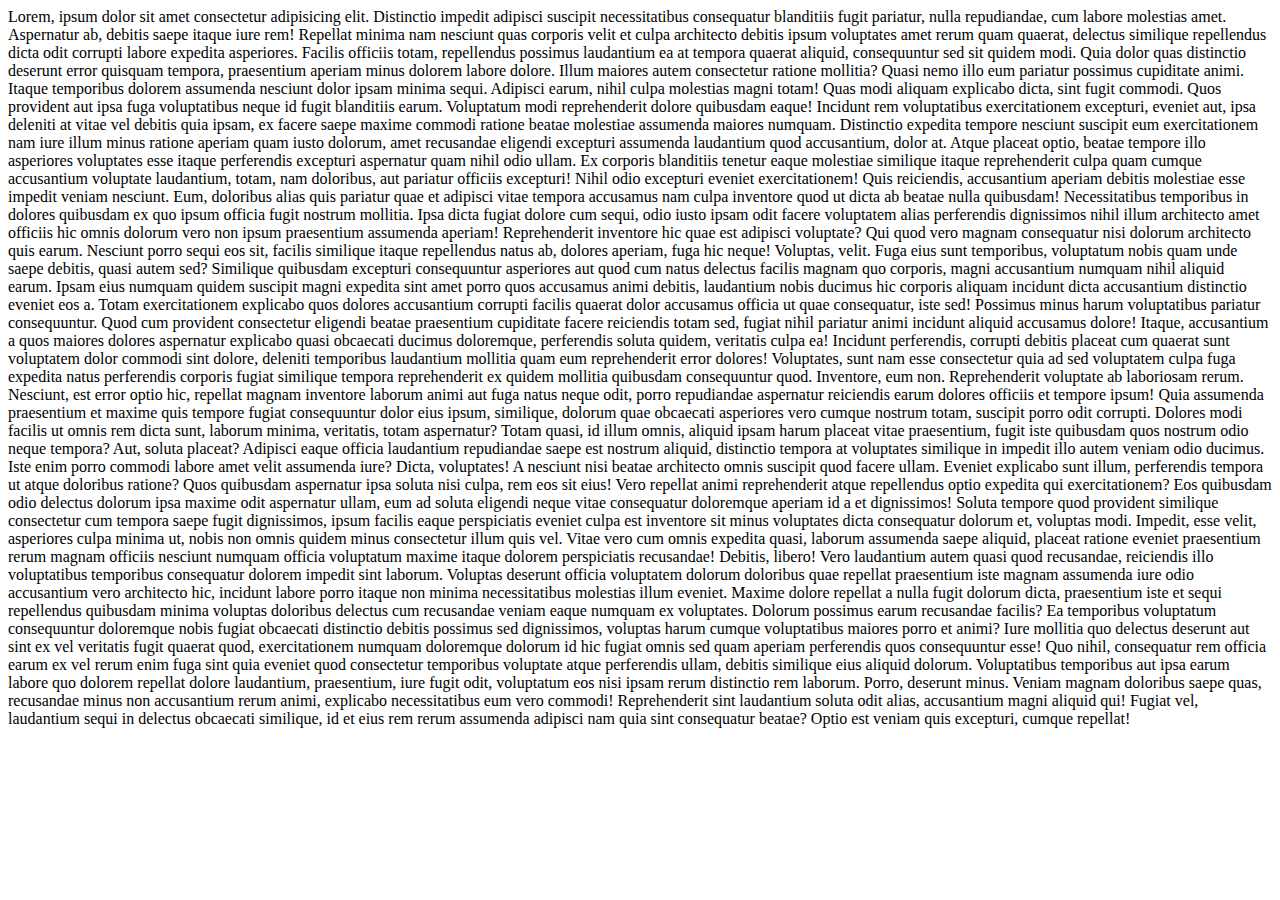
==== index.html @ e5c99eb0 "test live" ====
<!DOCTYPE html>
<html lang="en">
<head>
    <meta charset="UTF-8">
    <meta http-equiv="X-UA-Compatible" content="IE=edge">
    <meta name="viewport" content="width=device-width, initial-scale=1.0">
    <title>Document</title>
</head>
<body>
    Lorem, ipsum dolor sit amet consectetur adipisicing elit. Distinctio impedit adipisci suscipit necessitatibus consequatur blanditiis fugit pariatur, nulla repudiandae, cum labore molestias amet. Aspernatur ab, debitis saepe itaque iure rem! Repellat minima nam nesciunt quas corporis velit et culpa architecto debitis ipsum voluptates amet rerum quam quaerat, delectus similique repellendus dicta odit corrupti labore expedita asperiores. Facilis officiis totam, repellendus possimus laudantium ea at tempora quaerat aliquid, consequuntur sed sit quidem modi. Quia dolor quas distinctio deserunt error quisquam tempora, praesentium aperiam minus dolorem labore dolore. Illum maiores autem consectetur ratione mollitia? Quasi nemo illo eum pariatur possimus cupiditate animi. Itaque temporibus dolorem assumenda nesciunt dolor ipsam minima sequi. Adipisci earum, nihil culpa molestias magni totam! Quas modi aliquam explicabo dicta, sint fugit commodi. Quos provident aut ipsa fuga voluptatibus neque id fugit blanditiis earum. Voluptatum modi reprehenderit dolore quibusdam eaque! Incidunt rem voluptatibus exercitationem excepturi, eveniet aut, ipsa deleniti at vitae vel debitis quia ipsam, ex facere saepe maxime commodi ratione beatae molestiae assumenda maiores numquam. Distinctio expedita tempore nesciunt suscipit eum exercitationem nam iure illum minus ratione aperiam quam iusto dolorum, amet recusandae eligendi excepturi assumenda laudantium quod accusantium, dolor at. Atque placeat optio, beatae tempore illo asperiores voluptates esse itaque perferendis excepturi aspernatur quam nihil odio ullam. Ex corporis blanditiis tenetur eaque molestiae similique itaque reprehenderit culpa quam cumque accusantium voluptate laudantium, totam, nam doloribus, aut pariatur officiis excepturi! Nihil odio excepturi eveniet exercitationem! Quis reiciendis, accusantium aperiam debitis molestiae esse impedit veniam nesciunt. Eum, doloribus alias quis pariatur quae et adipisci vitae tempora accusamus nam culpa inventore quod ut dicta ab beatae nulla quibusdam! Necessitatibus temporibus in dolores quibusdam ex quo ipsum officia fugit nostrum mollitia. Ipsa dicta fugiat dolore cum sequi, odio iusto ipsam odit facere voluptatem alias perferendis dignissimos nihil illum architecto amet officiis hic omnis dolorum vero non ipsum praesentium assumenda aperiam! Reprehenderit inventore hic quae est adipisci voluptate? Qui quod vero magnam consequatur nisi dolorum architecto quis earum. Nesciunt porro sequi eos sit, facilis similique itaque repellendus natus ab, dolores aperiam, fuga hic neque! Voluptas, velit. Fuga eius sunt temporibus, voluptatum nobis quam unde saepe debitis, quasi autem sed? Similique quibusdam excepturi consequuntur asperiores aut quod cum natus delectus facilis magnam quo corporis, magni accusantium numquam nihil aliquid earum. Ipsam eius numquam quidem suscipit magni expedita sint amet porro quos accusamus animi debitis, laudantium nobis ducimus hic corporis aliquam incidunt dicta accusantium distinctio eveniet eos a. Totam exercitationem explicabo quos dolores accusantium corrupti facilis quaerat dolor accusamus officia ut quae consequatur, iste sed! Possimus minus harum voluptatibus pariatur consequuntur. Quod cum provident consectetur eligendi beatae praesentium cupiditate facere reiciendis totam sed, fugiat nihil pariatur animi incidunt aliquid accusamus dolore! Itaque, accusantium a quos maiores dolores aspernatur explicabo quasi obcaecati ducimus doloremque, perferendis soluta quidem, veritatis culpa ea! Incidunt perferendis, corrupti debitis placeat cum quaerat sunt voluptatem dolor commodi sint dolore, deleniti temporibus laudantium mollitia quam eum reprehenderit error dolores! Voluptates, sunt nam esse consectetur quia ad sed voluptatem culpa fuga expedita natus perferendis corporis fugiat similique tempora reprehenderit ex quidem mollitia quibusdam consequuntur quod. Inventore, eum non. Reprehenderit voluptate ab laboriosam rerum. Nesciunt, est error optio hic, repellat magnam inventore laborum animi aut fuga natus neque odit, porro repudiandae aspernatur reiciendis earum dolores officiis et tempore ipsum! Quia assumenda praesentium et maxime quis tempore fugiat consequuntur dolor eius ipsum, similique, dolorum quae obcaecati asperiores vero cumque nostrum totam, suscipit porro odit corrupti. Dolores modi facilis ut omnis rem dicta sunt, laborum minima, veritatis, totam aspernatur? Totam quasi, id illum omnis, aliquid ipsam harum placeat vitae praesentium, fugit iste quibusdam quos nostrum odio neque tempora? Aut, soluta placeat? Adipisci eaque officia laudantium repudiandae saepe est nostrum aliquid, distinctio tempora at voluptates similique in impedit illo autem veniam odio ducimus. Iste enim porro commodi labore amet velit assumenda iure? Dicta, voluptates! A nesciunt nisi beatae architecto omnis suscipit quod facere ullam. Eveniet explicabo sunt illum, perferendis tempora ut atque doloribus ratione? Quos quibusdam aspernatur ipsa soluta nisi culpa, rem eos sit eius! Vero repellat animi reprehenderit atque repellendus optio expedita qui exercitationem? Eos quibusdam odio delectus dolorum ipsa maxime odit aspernatur ullam, eum ad soluta eligendi neque vitae consequatur doloremque aperiam id a et dignissimos! Soluta tempore quod provident similique consectetur cum tempora saepe fugit dignissimos, ipsum facilis eaque perspiciatis eveniet culpa est inventore sit minus voluptates dicta consequatur dolorum et, voluptas modi. Impedit, esse velit, asperiores culpa minima ut, nobis non omnis quidem minus consectetur illum quis vel. Vitae vero cum omnis expedita quasi, laborum assumenda saepe aliquid, placeat ratione eveniet praesentium rerum magnam officiis nesciunt numquam officia voluptatum maxime itaque dolorem perspiciatis recusandae! Debitis, libero! Vero laudantium autem quasi quod recusandae, reiciendis illo voluptatibus temporibus consequatur dolorem impedit sint laborum. Voluptas deserunt officia voluptatem dolorum doloribus quae repellat praesentium iste magnam assumenda iure odio accusantium vero architecto hic, incidunt labore porro itaque non minima necessitatibus molestias illum eveniet. Maxime dolore repellat a nulla fugit dolorum dicta, praesentium iste et sequi repellendus quibusdam minima voluptas doloribus delectus cum recusandae veniam eaque numquam ex voluptates. Dolorum possimus earum recusandae facilis? Ea temporibus voluptatum consequuntur doloremque nobis fugiat obcaecati distinctio debitis possimus sed dignissimos, voluptas harum cumque voluptatibus maiores porro et animi? Iure mollitia quo delectus deserunt aut sint ex vel veritatis fugit quaerat quod, exercitationem numquam doloremque dolorum id hic fugiat omnis sed quam aperiam perferendis quos consequuntur esse! Quo nihil, consequatur rem officia earum ex vel rerum enim fuga sint quia eveniet quod consectetur temporibus voluptate atque perferendis ullam, debitis similique eius aliquid dolorum. Voluptatibus temporibus aut ipsa earum labore quo dolorem repellat dolore laudantium, praesentium, iure fugit odit, voluptatum eos nisi ipsam rerum distinctio rem laborum. Porro, deserunt minus. Veniam magnam doloribus saepe quas, recusandae minus non accusantium rerum animi, explicabo necessitatibus eum vero commodi! Reprehenderit sint laudantium soluta odit alias, accusantium magni aliquid qui! Fugiat vel, laudantium sequi in delectus obcaecati similique, id et eius rem rerum assumenda adipisci nam quia sint consequatur beatae? Optio est veniam quis excepturi, cumque repellat!
</body>
</html>
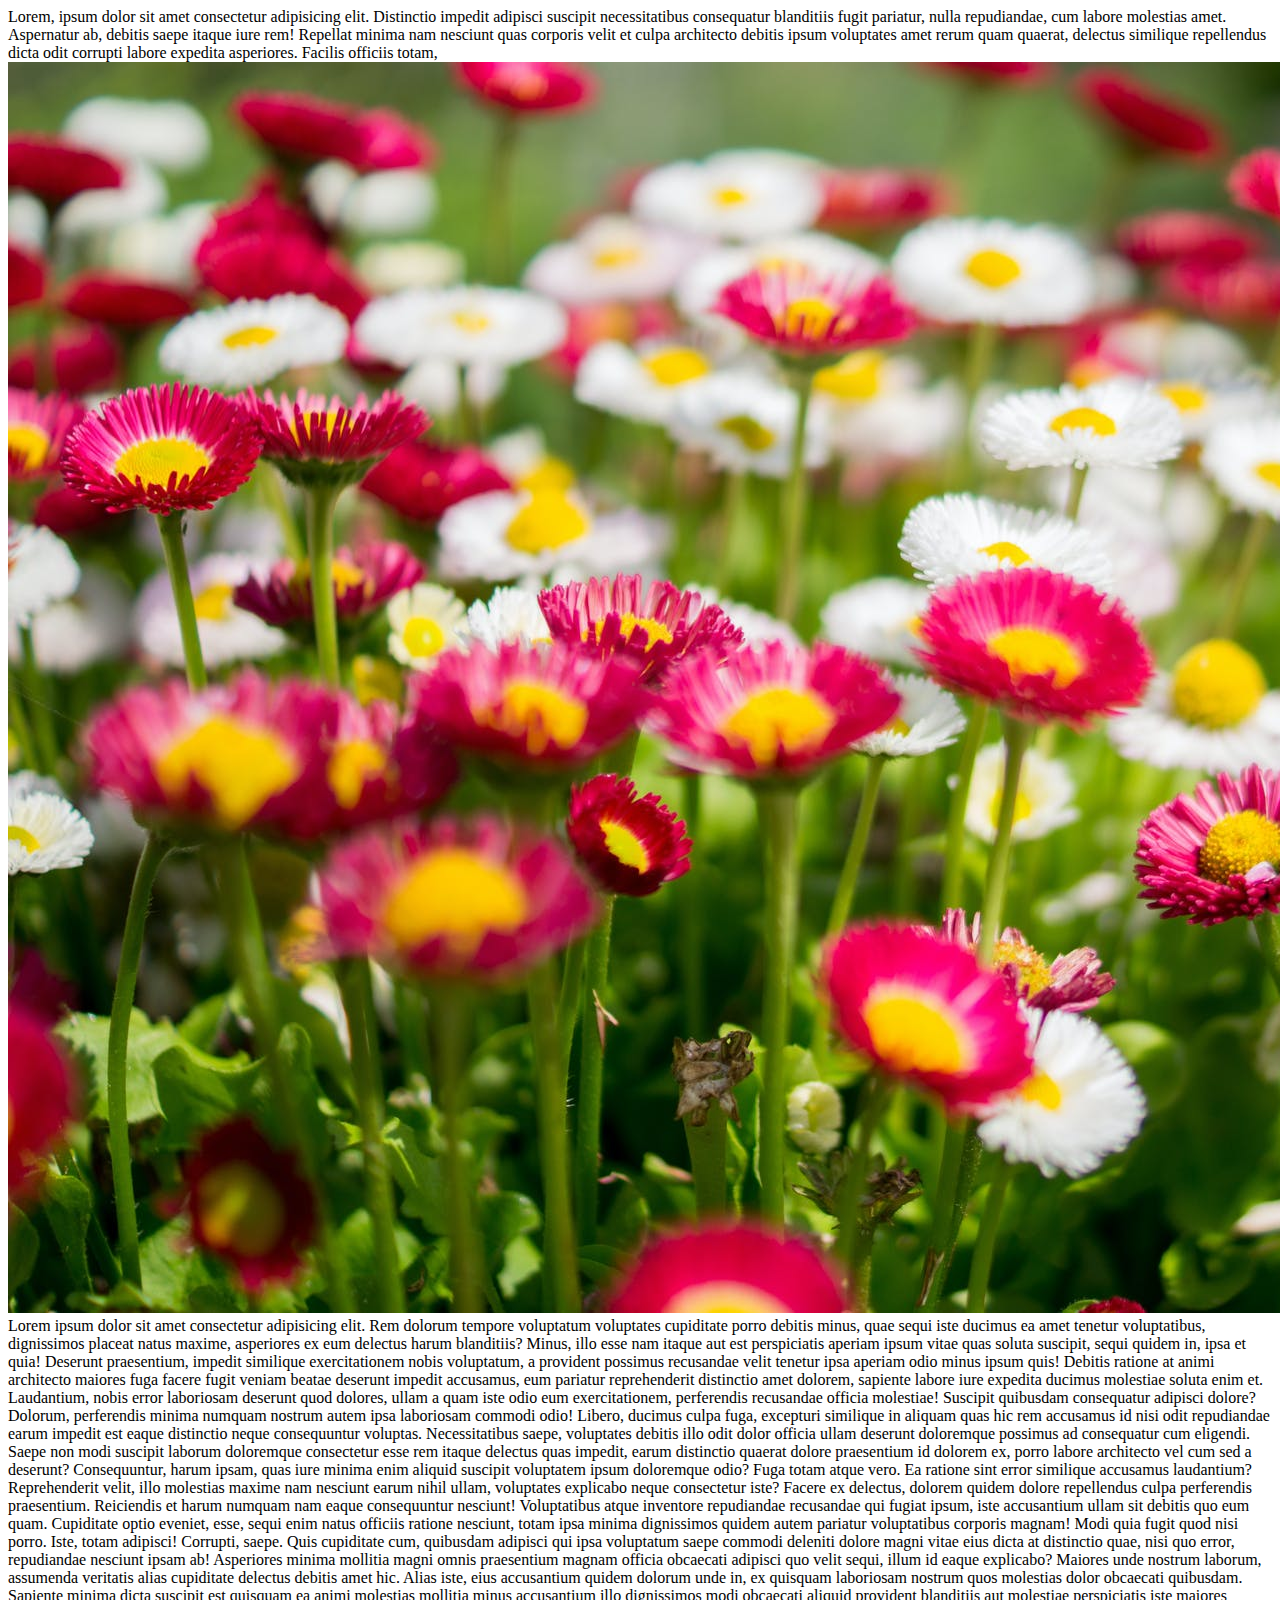
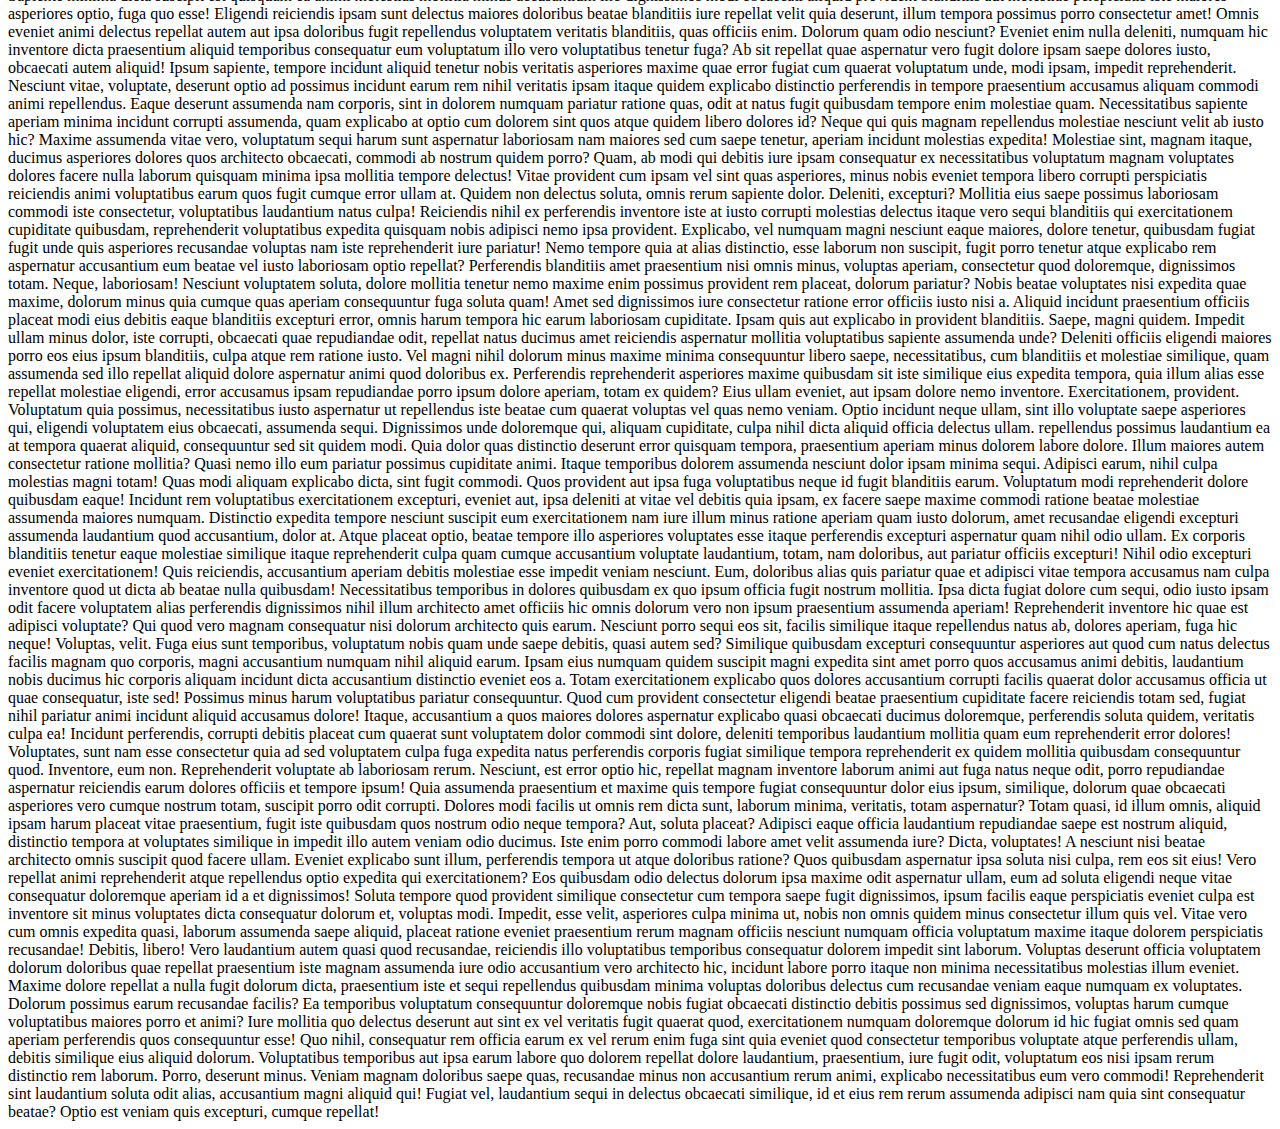
==== commit d49ae8a3: "test image" ====
--- a/index.html
+++ b/index.html
@@ -7,6 +7,8 @@
     <title>Document</title>
 </head>
 <body>
-    Lorem, ipsum dolor sit amet consectetur adipisicing elit. Distinctio impedit adipisci suscipit necessitatibus consequatur blanditiis fugit pariatur, nulla repudiandae, cum labore molestias amet. Aspernatur ab, debitis saepe itaque iure rem! Repellat minima nam nesciunt quas corporis velit et culpa architecto debitis ipsum voluptates amet rerum quam quaerat, delectus similique repellendus dicta odit corrupti labore expedita asperiores. Facilis officiis totam, repellendus possimus laudantium ea at tempora quaerat aliquid, consequuntur sed sit quidem modi. Quia dolor quas distinctio deserunt error quisquam tempora, praesentium aperiam minus dolorem labore dolore. Illum maiores autem consectetur ratione mollitia? Quasi nemo illo eum pariatur possimus cupiditate animi. Itaque temporibus dolorem assumenda nesciunt dolor ipsam minima sequi. Adipisci earum, nihil culpa molestias magni totam! Quas modi aliquam explicabo dicta, sint fugit commodi. Quos provident aut ipsa fuga voluptatibus neque id fugit blanditiis earum. Voluptatum modi reprehenderit dolore quibusdam eaque! Incidunt rem voluptatibus exercitationem excepturi, eveniet aut, ipsa deleniti at vitae vel debitis quia ipsam, ex facere saepe maxime commodi ratione beatae molestiae assumenda maiores numquam. Distinctio expedita tempore nesciunt suscipit eum exercitationem nam iure illum minus ratione aperiam quam iusto dolorum, amet recusandae eligendi excepturi assumenda laudantium quod accusantium, dolor at. Atque placeat optio, beatae tempore illo asperiores voluptates esse itaque perferendis excepturi aspernatur quam nihil odio ullam. Ex corporis blanditiis tenetur eaque molestiae similique itaque reprehenderit culpa quam cumque accusantium voluptate laudantium, totam, nam doloribus, aut pariatur officiis excepturi! Nihil odio excepturi eveniet exercitationem! Quis reiciendis, accusantium aperiam debitis molestiae esse impedit veniam nesciunt. Eum, doloribus alias quis pariatur quae et adipisci vitae tempora accusamus nam culpa inventore quod ut dicta ab beatae nulla quibusdam! Necessitatibus temporibus in dolores quibusdam ex quo ipsum officia fugit nostrum mollitia. Ipsa dicta fugiat dolore cum sequi, odio iusto ipsam odit facere voluptatem alias perferendis dignissimos nihil illum architecto amet officiis hic omnis dolorum vero non ipsum praesentium assumenda aperiam! Reprehenderit inventore hic quae est adipisci voluptate? Qui quod vero magnam consequatur nisi dolorum architecto quis earum. Nesciunt porro sequi eos sit, facilis similique itaque repellendus natus ab, dolores aperiam, fuga hic neque! Voluptas, velit. Fuga eius sunt temporibus, voluptatum nobis quam unde saepe debitis, quasi autem sed? Similique quibusdam excepturi consequuntur asperiores aut quod cum natus delectus facilis magnam quo corporis, magni accusantium numquam nihil aliquid earum. Ipsam eius numquam quidem suscipit magni expedita sint amet porro quos accusamus animi debitis, laudantium nobis ducimus hic corporis aliquam incidunt dicta accusantium distinctio eveniet eos a. Totam exercitationem explicabo quos dolores accusantium corrupti facilis quaerat dolor accusamus officia ut quae consequatur, iste sed! Possimus minus harum voluptatibus pariatur consequuntur. Quod cum provident consectetur eligendi beatae praesentium cupiditate facere reiciendis totam sed, fugiat nihil pariatur animi incidunt aliquid accusamus dolore! Itaque, accusantium a quos maiores dolores aspernatur explicabo quasi obcaecati ducimus doloremque, perferendis soluta quidem, veritatis culpa ea! Incidunt perferendis, corrupti debitis placeat cum quaerat sunt voluptatem dolor commodi sint dolore, deleniti temporibus laudantium mollitia quam eum reprehenderit error dolores! Voluptates, sunt nam esse consectetur quia ad sed voluptatem culpa fuga expedita natus perferendis corporis fugiat similique tempora reprehenderit ex quidem mollitia quibusdam consequuntur quod. Inventore, eum non. Reprehenderit voluptate ab laboriosam rerum. Nesciunt, est error optio hic, repellat magnam inventore laborum animi aut fuga natus neque odit, porro repudiandae aspernatur reiciendis earum dolores officiis et tempore ipsum! Quia assumenda praesentium et maxime quis tempore fugiat consequuntur dolor eius ipsum, similique, dolorum quae obcaecati asperiores vero cumque nostrum totam, suscipit porro odit corrupti. Dolores modi facilis ut omnis rem dicta sunt, laborum minima, veritatis, totam aspernatur? Totam quasi, id illum omnis, aliquid ipsam harum placeat vitae praesentium, fugit iste quibusdam quos nostrum odio neque tempora? Aut, soluta placeat? Adipisci eaque officia laudantium repudiandae saepe est nostrum aliquid, distinctio tempora at voluptates similique in impedit illo autem veniam odio ducimus. Iste enim porro commodi labore amet velit assumenda iure? Dicta, voluptates! A nesciunt nisi beatae architecto omnis suscipit quod facere ullam. Eveniet explicabo sunt illum, perferendis tempora ut atque doloribus ratione? Quos quibusdam aspernatur ipsa soluta nisi culpa, rem eos sit eius! Vero repellat animi reprehenderit atque repellendus optio expedita qui exercitationem? Eos quibusdam odio delectus dolorum ipsa maxime odit aspernatur ullam, eum ad soluta eligendi neque vitae consequatur doloremque aperiam id a et dignissimos! Soluta tempore quod provident similique consectetur cum tempora saepe fugit dignissimos, ipsum facilis eaque perspiciatis eveniet culpa est inventore sit minus voluptates dicta consequatur dolorum et, voluptas modi. Impedit, esse velit, asperiores culpa minima ut, nobis non omnis quidem minus consectetur illum quis vel. Vitae vero cum omnis expedita quasi, laborum assumenda saepe aliquid, placeat ratione eveniet praesentium rerum magnam officiis nesciunt numquam officia voluptatum maxime itaque dolorem perspiciatis recusandae! Debitis, libero! Vero laudantium autem quasi quod recusandae, reiciendis illo voluptatibus temporibus consequatur dolorem impedit sint laborum. Voluptas deserunt officia voluptatem dolorum doloribus quae repellat praesentium iste magnam assumenda iure odio accusantium vero architecto hic, incidunt labore porro itaque non minima necessitatibus molestias illum eveniet. Maxime dolore repellat a nulla fugit dolorum dicta, praesentium iste et sequi repellendus quibusdam minima voluptas doloribus delectus cum recusandae veniam eaque numquam ex voluptates. Dolorum possimus earum recusandae facilis? Ea temporibus voluptatum consequuntur doloremque nobis fugiat obcaecati distinctio debitis possimus sed dignissimos, voluptas harum cumque voluptatibus maiores porro et animi? Iure mollitia quo delectus deserunt aut sint ex vel veritatis fugit quaerat quod, exercitationem numquam doloremque dolorum id hic fugiat omnis sed quam aperiam perferendis quos consequuntur esse! Quo nihil, consequatur rem officia earum ex vel rerum enim fuga sint quia eveniet quod consectetur temporibus voluptate atque perferendis ullam, debitis similique eius aliquid dolorum. Voluptatibus temporibus aut ipsa earum labore quo dolorem repellat dolore laudantium, praesentium, iure fugit odit, voluptatum eos nisi ipsam rerum distinctio rem laborum. Porro, deserunt minus. Veniam magnam doloribus saepe quas, recusandae minus non accusantium rerum animi, explicabo necessitatibus eum vero commodi! Reprehenderit sint laudantium soluta odit alias, accusantium magni aliquid qui! Fugiat vel, laudantium sequi in delectus obcaecati similique, id et eius rem rerum assumenda adipisci nam quia sint consequatur beatae? Optio est veniam quis excepturi, cumque repellat!
+    Lorem, ipsum dolor sit amet consectetur adipisicing elit. Distinctio impedit adipisci suscipit necessitatibus consequatur blanditiis fugit pariatur, nulla repudiandae, cum labore molestias amet. Aspernatur ab, debitis saepe itaque iure rem! Repellat minima nam nesciunt quas corporis velit et culpa architecto debitis ipsum voluptates amet rerum quam quaerat, delectus similique repellendus dicta odit corrupti labore expedita asperiores. Facilis officiis totam, 
+    <img src="img/flowers-garden-colorful-colourful.jpg" alt="flowers-garden-colorful-colourful.jpg"> Lorem ipsum dolor sit amet consectetur adipisicing elit. Rem dolorum tempore voluptatum voluptates cupiditate porro debitis minus, quae sequi iste ducimus ea amet tenetur voluptatibus, dignissimos placeat natus maxime, asperiores ex eum delectus harum blanditiis? Minus, illo esse nam itaque aut est perspiciatis aperiam ipsum vitae quas soluta suscipit, sequi quidem in, ipsa et quia! Deserunt praesentium, impedit similique exercitationem nobis voluptatum, a provident possimus recusandae velit tenetur ipsa aperiam odio minus ipsum quis! Debitis ratione at animi architecto maiores fuga facere fugit veniam beatae deserunt impedit accusamus, eum pariatur reprehenderit distinctio amet dolorem, sapiente labore iure expedita ducimus molestiae soluta enim et. Laudantium, nobis error laboriosam deserunt quod dolores, ullam a quam iste odio eum exercitationem, perferendis recusandae officia molestiae! Suscipit quibusdam consequatur adipisci dolore? Dolorum, perferendis minima numquam nostrum autem ipsa laboriosam commodi odio! Libero, ducimus culpa fuga, excepturi similique in aliquam quas hic rem accusamus id nisi odit repudiandae earum impedit est eaque distinctio neque consequuntur voluptas. Necessitatibus saepe, voluptates debitis illo odit dolor officia ullam deserunt doloremque possimus ad consequatur cum eligendi. Saepe non modi suscipit laborum doloremque consectetur esse rem itaque delectus quas impedit, earum distinctio quaerat dolore praesentium id dolorem ex, porro labore architecto vel cum sed a deserunt? Consequuntur, harum ipsam, quas iure minima enim aliquid suscipit voluptatem ipsum doloremque odio? Fuga totam atque vero. Ea ratione sint error similique accusamus laudantium? Reprehenderit velit, illo molestias maxime nam nesciunt earum nihil ullam, voluptates explicabo neque consectetur iste? Facere ex delectus, dolorem quidem dolore repellendus culpa perferendis praesentium. Reiciendis et harum numquam nam eaque consequuntur nesciunt! Voluptatibus atque inventore repudiandae recusandae qui fugiat ipsum, iste accusantium ullam sit debitis quo eum quam. Cupiditate optio eveniet, esse, sequi enim natus officiis ratione nesciunt, totam ipsa minima dignissimos quidem autem pariatur voluptatibus corporis magnam! Modi quia fugit quod nisi porro. Iste, totam adipisci! Corrupti, saepe. Quis cupiditate cum, quibusdam adipisci qui ipsa voluptatum saepe commodi deleniti dolore magni vitae eius dicta at distinctio quae, nisi quo error, repudiandae nesciunt ipsam ab! Asperiores minima mollitia magni omnis praesentium magnam officia obcaecati adipisci quo velit sequi, illum id eaque explicabo? Maiores unde nostrum laborum, assumenda veritatis alias cupiditate delectus debitis amet hic. Alias iste, eius accusantium quidem dolorum unde in, ex quisquam laboriosam nostrum quos molestias dolor obcaecati quibusdam. Sapiente minima dicta suscipit est quisquam ea animi molestias mollitia minus accusantium illo dignissimos modi obcaecati aliquid provident blanditiis aut molestiae perspiciatis iste maiores asperiores optio, fuga quo esse! Eligendi reiciendis ipsam sunt delectus maiores doloribus beatae blanditiis iure repellat velit quia deserunt, illum tempora possimus porro consectetur amet! Omnis eveniet animi delectus repellat autem aut ipsa doloribus fugit repellendus voluptatem veritatis blanditiis, quas officiis enim. Dolorum quam odio nesciunt? Eveniet enim nulla deleniti, numquam hic inventore dicta praesentium aliquid temporibus consequatur eum voluptatum illo vero voluptatibus tenetur fuga? Ab sit repellat quae aspernatur vero fugit dolore ipsam saepe dolores iusto, obcaecati autem aliquid! Ipsum sapiente, tempore incidunt aliquid tenetur nobis veritatis asperiores maxime quae error fugiat cum quaerat voluptatum unde, modi ipsam, impedit reprehenderit. Nesciunt vitae, voluptate, deserunt optio ad possimus incidunt earum rem nihil veritatis ipsam itaque quidem explicabo distinctio perferendis in tempore praesentium accusamus aliquam commodi animi repellendus. Eaque deserunt assumenda nam corporis, sint in dolorem numquam pariatur ratione quas, odit at natus fugit quibusdam tempore enim molestiae quam. Necessitatibus sapiente aperiam minima incidunt corrupti assumenda, quam explicabo at optio cum dolorem sint quos atque quidem libero dolores id? Neque qui quis magnam repellendus molestiae nesciunt velit ab iusto hic? Maxime assumenda vitae vero, voluptatum sequi harum sunt aspernatur laboriosam nam maiores sed cum saepe tenetur, aperiam incidunt molestias expedita! Molestiae sint, magnam itaque, ducimus asperiores dolores quos architecto obcaecati, commodi ab nostrum quidem porro? Quam, ab modi qui debitis iure ipsam consequatur ex necessitatibus voluptatum magnam voluptates dolores facere nulla laborum quisquam minima ipsa mollitia tempore delectus! Vitae provident cum ipsam vel sint quas asperiores, minus nobis eveniet tempora libero corrupti perspiciatis reiciendis animi voluptatibus earum quos fugit cumque error ullam at. Quidem non delectus soluta, omnis rerum sapiente dolor. Deleniti, excepturi? Mollitia eius saepe possimus laboriosam commodi iste consectetur, voluptatibus laudantium natus culpa! Reiciendis nihil ex perferendis inventore iste at iusto corrupti molestias delectus itaque vero sequi blanditiis qui exercitationem cupiditate quibusdam, reprehenderit voluptatibus expedita quisquam nobis adipisci nemo ipsa provident. Explicabo, vel numquam magni nesciunt eaque maiores, dolore tenetur, quibusdam fugiat fugit unde quis asperiores recusandae voluptas nam iste reprehenderit iure pariatur! Nemo tempore quia at alias distinctio, esse laborum non suscipit, fugit porro tenetur atque explicabo rem aspernatur accusantium eum beatae vel iusto laboriosam optio repellat? Perferendis blanditiis amet praesentium nisi omnis minus, voluptas aperiam, consectetur quod doloremque, dignissimos totam. Neque, laboriosam! Nesciunt voluptatem soluta, dolore mollitia tenetur nemo maxime enim possimus provident rem placeat, dolorum pariatur? Nobis beatae voluptates nisi expedita quae maxime, dolorum minus quia cumque quas aperiam consequuntur fuga soluta quam! Amet sed dignissimos iure consectetur ratione error officiis iusto nisi a. Aliquid incidunt praesentium officiis placeat modi eius debitis eaque blanditiis excepturi error, omnis harum tempora hic earum laboriosam cupiditate. Ipsam quis aut explicabo in provident blanditiis. Saepe, magni quidem. Impedit ullam minus dolor, iste corrupti, obcaecati quae repudiandae odit, repellat natus ducimus amet reiciendis aspernatur mollitia voluptatibus sapiente assumenda unde? Deleniti officiis eligendi maiores porro eos eius ipsum blanditiis, culpa atque rem ratione iusto. Vel magni nihil dolorum minus maxime minima consequuntur libero saepe, necessitatibus, cum blanditiis et molestiae similique, quam assumenda sed illo repellat aliquid dolore aspernatur animi quod doloribus ex. Perferendis reprehenderit asperiores maxime quibusdam sit iste similique eius expedita tempora, quia illum alias esse repellat molestiae eligendi, error accusamus ipsam repudiandae porro ipsum dolore aperiam, totam ex quidem? Eius ullam eveniet, aut ipsam dolore nemo inventore. Exercitationem, provident. Voluptatum quia possimus, necessitatibus iusto aspernatur ut repellendus iste beatae cum quaerat voluptas vel quas nemo veniam. Optio incidunt neque ullam, sint illo voluptate saepe asperiores qui, eligendi voluptatem eius obcaecati, assumenda sequi. Dignissimos unde doloremque qui, aliquam cupiditate, culpa nihil dicta aliquid officia delectus ullam.
+    repellendus possimus laudantium ea at tempora quaerat aliquid, consequuntur sed sit quidem modi. Quia dolor quas distinctio deserunt error quisquam tempora, praesentium aperiam minus dolorem labore dolore. Illum maiores autem consectetur ratione mollitia? Quasi nemo illo eum pariatur possimus cupiditate animi. Itaque temporibus dolorem assumenda nesciunt dolor ipsam minima sequi. Adipisci earum, nihil culpa molestias magni totam! Quas modi aliquam explicabo dicta, sint fugit commodi. Quos provident aut ipsa fuga voluptatibus neque id fugit blanditiis earum. Voluptatum modi reprehenderit dolore quibusdam eaque! Incidunt rem voluptatibus exercitationem excepturi, eveniet aut, ipsa deleniti at vitae vel debitis quia ipsam, ex facere saepe maxime commodi ratione beatae molestiae assumenda maiores numquam. Distinctio expedita tempore nesciunt suscipit eum exercitationem nam iure illum minus ratione aperiam quam iusto dolorum, amet recusandae eligendi excepturi assumenda laudantium quod accusantium, dolor at. Atque placeat optio, beatae tempore illo asperiores voluptates esse itaque perferendis excepturi aspernatur quam nihil odio ullam. Ex corporis blanditiis tenetur eaque molestiae similique itaque reprehenderit culpa quam cumque accusantium voluptate laudantium, totam, nam doloribus, aut pariatur officiis excepturi! Nihil odio excepturi eveniet exercitationem! Quis reiciendis, accusantium aperiam debitis molestiae esse impedit veniam nesciunt. Eum, doloribus alias quis pariatur quae et adipisci vitae tempora accusamus nam culpa inventore quod ut dicta ab beatae nulla quibusdam! Necessitatibus temporibus in dolores quibusdam ex quo ipsum officia fugit nostrum mollitia. Ipsa dicta fugiat dolore cum sequi, odio iusto ipsam odit facere voluptatem alias perferendis dignissimos nihil illum architecto amet officiis hic omnis dolorum vero non ipsum praesentium assumenda aperiam! Reprehenderit inventore hic quae est adipisci voluptate? Qui quod vero magnam consequatur nisi dolorum architecto quis earum. Nesciunt porro sequi eos sit, facilis similique itaque repellendus natus ab, dolores aperiam, fuga hic neque! Voluptas, velit. Fuga eius sunt temporibus, voluptatum nobis quam unde saepe debitis, quasi autem sed? Similique quibusdam excepturi consequuntur asperiores aut quod cum natus delectus facilis magnam quo corporis, magni accusantium numquam nihil aliquid earum. Ipsam eius numquam quidem suscipit magni expedita sint amet porro quos accusamus animi debitis, laudantium nobis ducimus hic corporis aliquam incidunt dicta accusantium distinctio eveniet eos a. Totam exercitationem explicabo quos dolores accusantium corrupti facilis quaerat dolor accusamus officia ut quae consequatur, iste sed! Possimus minus harum voluptatibus pariatur consequuntur. Quod cum provident consectetur eligendi beatae praesentium cupiditate facere reiciendis totam sed, fugiat nihil pariatur animi incidunt aliquid accusamus dolore! Itaque, accusantium a quos maiores dolores aspernatur explicabo quasi obcaecati ducimus doloremque, perferendis soluta quidem, veritatis culpa ea! Incidunt perferendis, corrupti debitis placeat cum quaerat sunt voluptatem dolor commodi sint dolore, deleniti temporibus laudantium mollitia quam eum reprehenderit error dolores! Voluptates, sunt nam esse consectetur quia ad sed voluptatem culpa fuga expedita natus perferendis corporis fugiat similique tempora reprehenderit ex quidem mollitia quibusdam consequuntur quod. Inventore, eum non. Reprehenderit voluptate ab laboriosam rerum. Nesciunt, est error optio hic, repellat magnam inventore laborum animi aut fuga natus neque odit, porro repudiandae aspernatur reiciendis earum dolores officiis et tempore ipsum! Quia assumenda praesentium et maxime quis tempore fugiat consequuntur dolor eius ipsum, similique, dolorum quae obcaecati asperiores vero cumque nostrum totam, suscipit porro odit corrupti. Dolores modi facilis ut omnis rem dicta sunt, laborum minima, veritatis, totam aspernatur? Totam quasi, id illum omnis, aliquid ipsam harum placeat vitae praesentium, fugit iste quibusdam quos nostrum odio neque tempora? Aut, soluta placeat? Adipisci eaque officia laudantium repudiandae saepe est nostrum aliquid, distinctio tempora at voluptates similique in impedit illo autem veniam odio ducimus. Iste enim porro commodi labore amet velit assumenda iure? Dicta, voluptates! A nesciunt nisi beatae architecto omnis suscipit quod facere ullam. Eveniet explicabo sunt illum, perferendis tempora ut atque doloribus ratione? Quos quibusdam aspernatur ipsa soluta nisi culpa, rem eos sit eius! Vero repellat animi reprehenderit atque repellendus optio expedita qui exercitationem? Eos quibusdam odio delectus dolorum ipsa maxime odit aspernatur ullam, eum ad soluta eligendi neque vitae consequatur doloremque aperiam id a et dignissimos! Soluta tempore quod provident similique consectetur cum tempora saepe fugit dignissimos, ipsum facilis eaque perspiciatis eveniet culpa est inventore sit minus voluptates dicta consequatur dolorum et, voluptas modi. Impedit, esse velit, asperiores culpa minima ut, nobis non omnis quidem minus consectetur illum quis vel. Vitae vero cum omnis expedita quasi, laborum assumenda saepe aliquid, placeat ratione eveniet praesentium rerum magnam officiis nesciunt numquam officia voluptatum maxime itaque dolorem perspiciatis recusandae! Debitis, libero! Vero laudantium autem quasi quod recusandae, reiciendis illo voluptatibus temporibus consequatur dolorem impedit sint laborum. Voluptas deserunt officia voluptatem dolorum doloribus quae repellat praesentium iste magnam assumenda iure odio accusantium vero architecto hic, incidunt labore porro itaque non minima necessitatibus molestias illum eveniet. Maxime dolore repellat a nulla fugit dolorum dicta, praesentium iste et sequi repellendus quibusdam minima voluptas doloribus delectus cum recusandae veniam eaque numquam ex voluptates. Dolorum possimus earum recusandae facilis? Ea temporibus voluptatum consequuntur doloremque nobis fugiat obcaecati distinctio debitis possimus sed dignissimos, voluptas harum cumque voluptatibus maiores porro et animi? Iure mollitia quo delectus deserunt aut sint ex vel veritatis fugit quaerat quod, exercitationem numquam doloremque dolorum id hic fugiat omnis sed quam aperiam perferendis quos consequuntur esse! Quo nihil, consequatur rem officia earum ex vel rerum enim fuga sint quia eveniet quod consectetur temporibus voluptate atque perferendis ullam, debitis similique eius aliquid dolorum. Voluptatibus temporibus aut ipsa earum labore quo dolorem repellat dolore laudantium, praesentium, iure fugit odit, voluptatum eos nisi ipsam rerum distinctio rem laborum. Porro, deserunt minus. Veniam magnam doloribus saepe quas, recusandae minus non accusantium rerum animi, explicabo necessitatibus eum vero commodi! Reprehenderit sint laudantium soluta odit alias, accusantium magni aliquid qui! Fugiat vel, laudantium sequi in delectus obcaecati similique, id et eius rem rerum assumenda adipisci nam quia sint consequatur beatae? Optio est veniam quis excepturi, cumque repellat!
 </body>
 </html>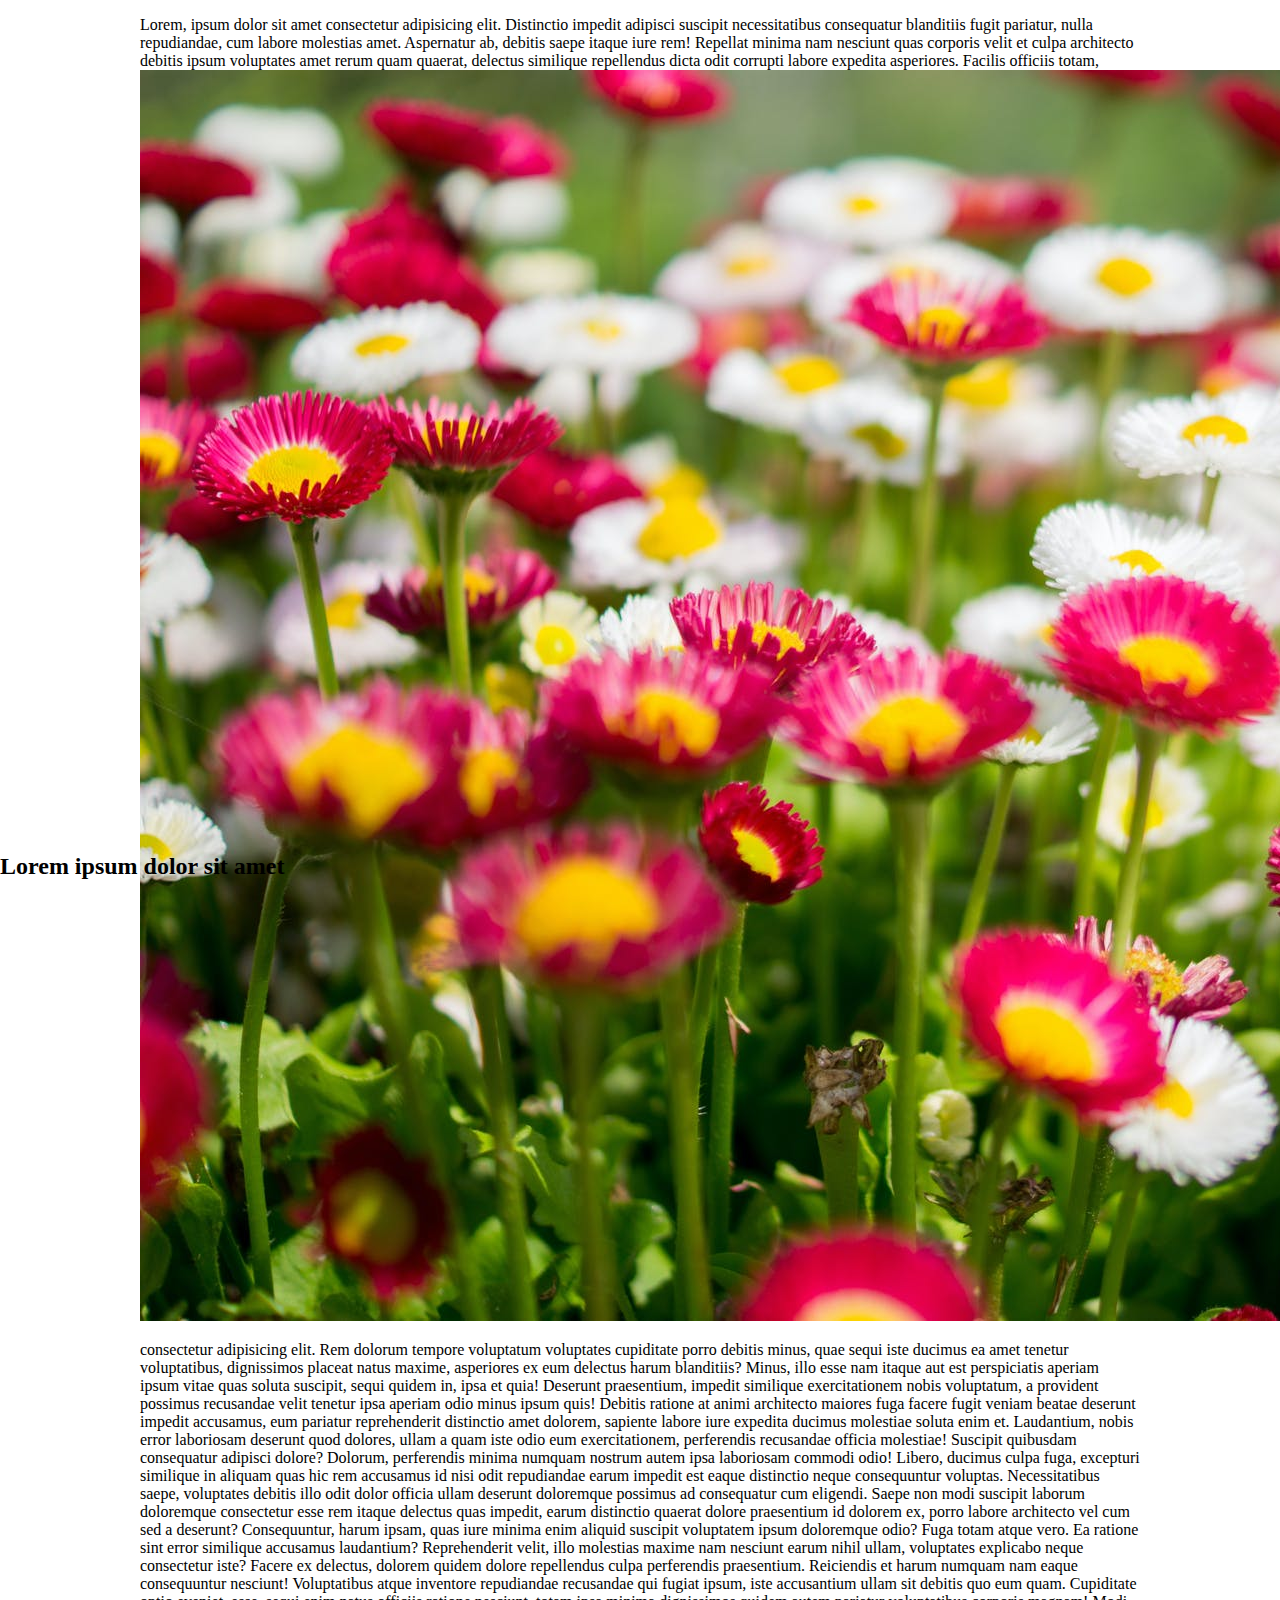
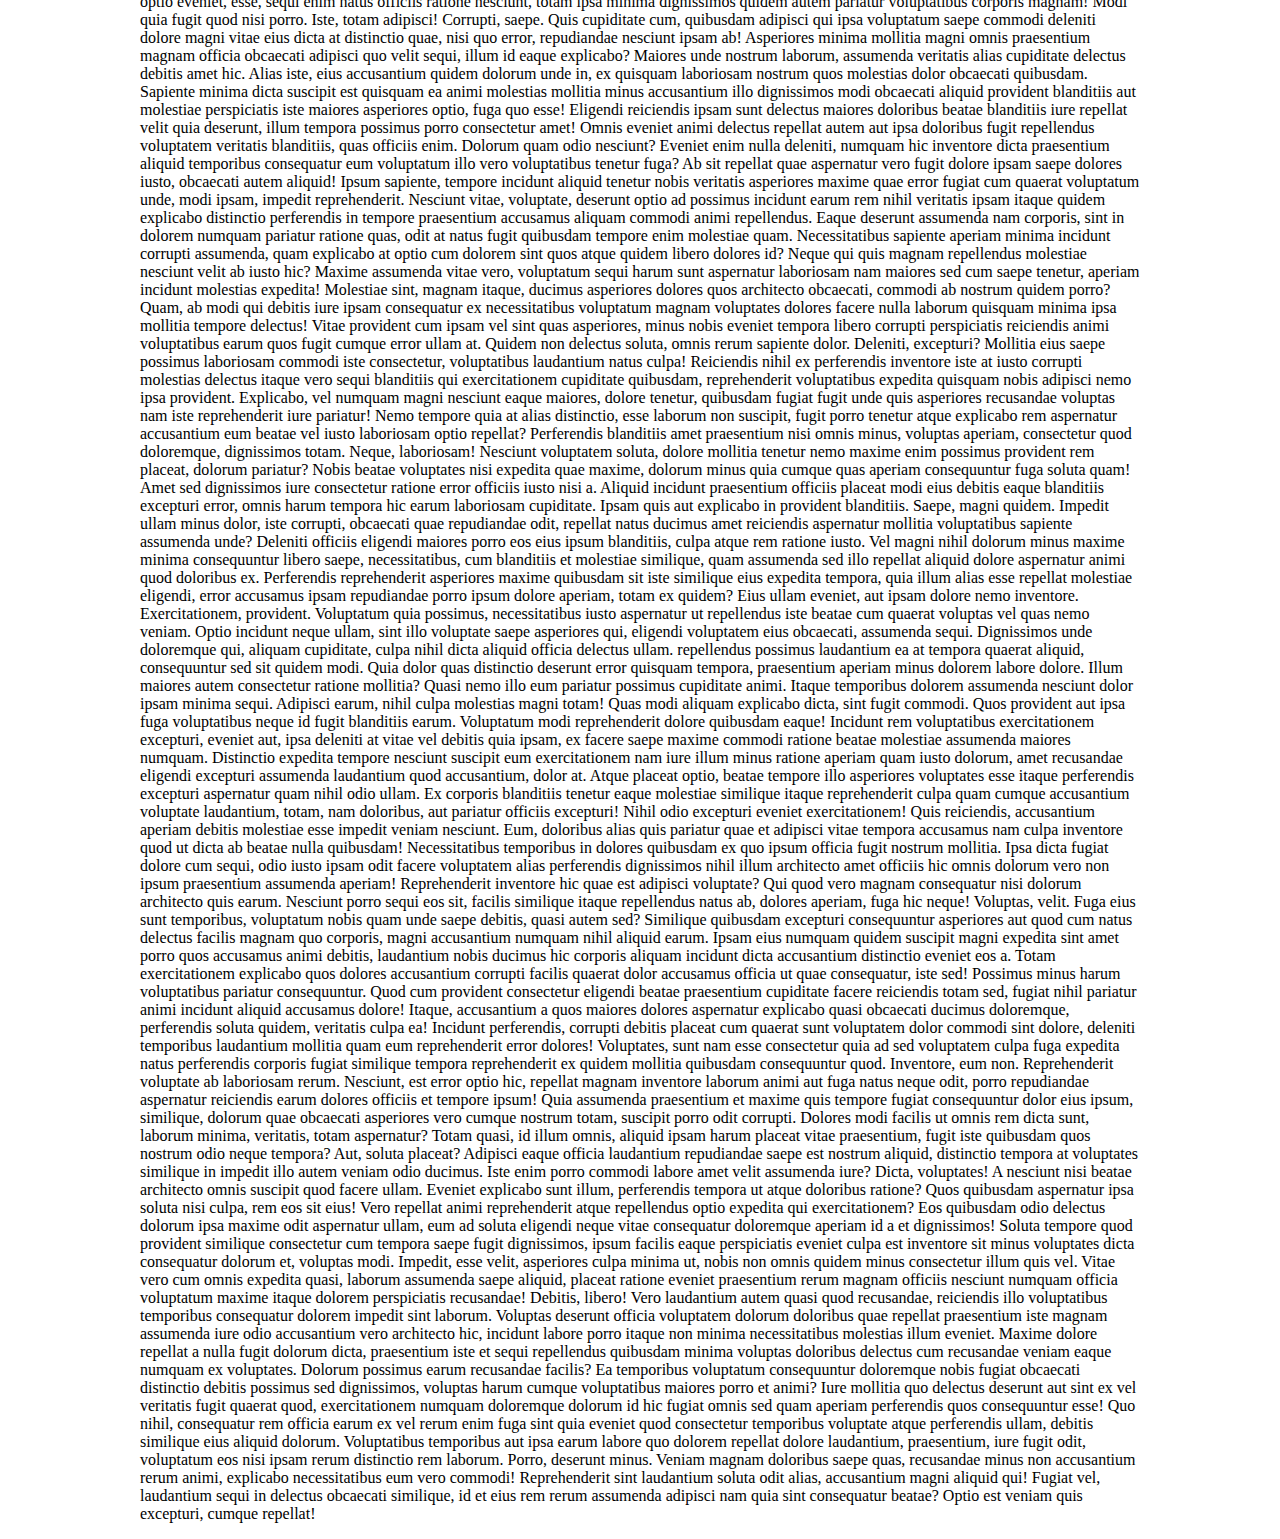
==== commit a99613f2: "test position" ====
--- a/index.html
+++ b/index.html
@@ -5,10 +5,36 @@
     <meta http-equiv="X-UA-Compatible" content="IE=edge">
     <meta name="viewport" content="width=device-width, initial-scale=1.0">
     <title>Document</title>
+    <style>
+        .main-section{
+            margin: 0;
+            border: 0;
+            width: 1000px;
+            margin: auto;
+        }
+        .my-image{
+            position: relative;
+
+        }
+        .image-caption{
+            position: absolute;
+            bottom: 0;
+            left: 0;
+            opacity: 1;
+        }
+    </style>
 </head>
 <body>
-    Lorem, ipsum dolor sit amet consectetur adipisicing elit. Distinctio impedit adipisci suscipit necessitatibus consequatur blanditiis fugit pariatur, nulla repudiandae, cum labore molestias amet. Aspernatur ab, debitis saepe itaque iure rem! Repellat minima nam nesciunt quas corporis velit et culpa architecto debitis ipsum voluptates amet rerum quam quaerat, delectus similique repellendus dicta odit corrupti labore expedita asperiores. Facilis officiis totam, 
-    <img src="img/flowers-garden-colorful-colourful.jpg" alt="flowers-garden-colorful-colourful.jpg"> Lorem ipsum dolor sit amet consectetur adipisicing elit. Rem dolorum tempore voluptatum voluptates cupiditate porro debitis minus, quae sequi iste ducimus ea amet tenetur voluptatibus, dignissimos placeat natus maxime, asperiores ex eum delectus harum blanditiis? Minus, illo esse nam itaque aut est perspiciatis aperiam ipsum vitae quas soluta suscipit, sequi quidem in, ipsa et quia! Deserunt praesentium, impedit similique exercitationem nobis voluptatum, a provident possimus recusandae velit tenetur ipsa aperiam odio minus ipsum quis! Debitis ratione at animi architecto maiores fuga facere fugit veniam beatae deserunt impedit accusamus, eum pariatur reprehenderit distinctio amet dolorem, sapiente labore iure expedita ducimus molestiae soluta enim et. Laudantium, nobis error laboriosam deserunt quod dolores, ullam a quam iste odio eum exercitationem, perferendis recusandae officia molestiae! Suscipit quibusdam consequatur adipisci dolore? Dolorum, perferendis minima numquam nostrum autem ipsa laboriosam commodi odio! Libero, ducimus culpa fuga, excepturi similique in aliquam quas hic rem accusamus id nisi odit repudiandae earum impedit est eaque distinctio neque consequuntur voluptas. Necessitatibus saepe, voluptates debitis illo odit dolor officia ullam deserunt doloremque possimus ad consequatur cum eligendi. Saepe non modi suscipit laborum doloremque consectetur esse rem itaque delectus quas impedit, earum distinctio quaerat dolore praesentium id dolorem ex, porro labore architecto vel cum sed a deserunt? Consequuntur, harum ipsam, quas iure minima enim aliquid suscipit voluptatem ipsum doloremque odio? Fuga totam atque vero. Ea ratione sint error similique accusamus laudantium? Reprehenderit velit, illo molestias maxime nam nesciunt earum nihil ullam, voluptates explicabo neque consectetur iste? Facere ex delectus, dolorem quidem dolore repellendus culpa perferendis praesentium. Reiciendis et harum numquam nam eaque consequuntur nesciunt! Voluptatibus atque inventore repudiandae recusandae qui fugiat ipsum, iste accusantium ullam sit debitis quo eum quam. Cupiditate optio eveniet, esse, sequi enim natus officiis ratione nesciunt, totam ipsa minima dignissimos quidem autem pariatur voluptatibus corporis magnam! Modi quia fugit quod nisi porro. Iste, totam adipisci! Corrupti, saepe. Quis cupiditate cum, quibusdam adipisci qui ipsa voluptatum saepe commodi deleniti dolore magni vitae eius dicta at distinctio quae, nisi quo error, repudiandae nesciunt ipsam ab! Asperiores minima mollitia magni omnis praesentium magnam officia obcaecati adipisci quo velit sequi, illum id eaque explicabo? Maiores unde nostrum laborum, assumenda veritatis alias cupiditate delectus debitis amet hic. Alias iste, eius accusantium quidem dolorum unde in, ex quisquam laboriosam nostrum quos molestias dolor obcaecati quibusdam. Sapiente minima dicta suscipit est quisquam ea animi molestias mollitia minus accusantium illo dignissimos modi obcaecati aliquid provident blanditiis aut molestiae perspiciatis iste maiores asperiores optio, fuga quo esse! Eligendi reiciendis ipsam sunt delectus maiores doloribus beatae blanditiis iure repellat velit quia deserunt, illum tempora possimus porro consectetur amet! Omnis eveniet animi delectus repellat autem aut ipsa doloribus fugit repellendus voluptatem veritatis blanditiis, quas officiis enim. Dolorum quam odio nesciunt? Eveniet enim nulla deleniti, numquam hic inventore dicta praesentium aliquid temporibus consequatur eum voluptatum illo vero voluptatibus tenetur fuga? Ab sit repellat quae aspernatur vero fugit dolore ipsam saepe dolores iusto, obcaecati autem aliquid! Ipsum sapiente, tempore incidunt aliquid tenetur nobis veritatis asperiores maxime quae error fugiat cum quaerat voluptatum unde, modi ipsam, impedit reprehenderit. Nesciunt vitae, voluptate, deserunt optio ad possimus incidunt earum rem nihil veritatis ipsam itaque quidem explicabo distinctio perferendis in tempore praesentium accusamus aliquam commodi animi repellendus. Eaque deserunt assumenda nam corporis, sint in dolorem numquam pariatur ratione quas, odit at natus fugit quibusdam tempore enim molestiae quam. Necessitatibus sapiente aperiam minima incidunt corrupti assumenda, quam explicabo at optio cum dolorem sint quos atque quidem libero dolores id? Neque qui quis magnam repellendus molestiae nesciunt velit ab iusto hic? Maxime assumenda vitae vero, voluptatum sequi harum sunt aspernatur laboriosam nam maiores sed cum saepe tenetur, aperiam incidunt molestias expedita! Molestiae sint, magnam itaque, ducimus asperiores dolores quos architecto obcaecati, commodi ab nostrum quidem porro? Quam, ab modi qui debitis iure ipsam consequatur ex necessitatibus voluptatum magnam voluptates dolores facere nulla laborum quisquam minima ipsa mollitia tempore delectus! Vitae provident cum ipsam vel sint quas asperiores, minus nobis eveniet tempora libero corrupti perspiciatis reiciendis animi voluptatibus earum quos fugit cumque error ullam at. Quidem non delectus soluta, omnis rerum sapiente dolor. Deleniti, excepturi? Mollitia eius saepe possimus laboriosam commodi iste consectetur, voluptatibus laudantium natus culpa! Reiciendis nihil ex perferendis inventore iste at iusto corrupti molestias delectus itaque vero sequi blanditiis qui exercitationem cupiditate quibusdam, reprehenderit voluptatibus expedita quisquam nobis adipisci nemo ipsa provident. Explicabo, vel numquam magni nesciunt eaque maiores, dolore tenetur, quibusdam fugiat fugit unde quis asperiores recusandae voluptas nam iste reprehenderit iure pariatur! Nemo tempore quia at alias distinctio, esse laborum non suscipit, fugit porro tenetur atque explicabo rem aspernatur accusantium eum beatae vel iusto laboriosam optio repellat? Perferendis blanditiis amet praesentium nisi omnis minus, voluptas aperiam, consectetur quod doloremque, dignissimos totam. Neque, laboriosam! Nesciunt voluptatem soluta, dolore mollitia tenetur nemo maxime enim possimus provident rem placeat, dolorum pariatur? Nobis beatae voluptates nisi expedita quae maxime, dolorum minus quia cumque quas aperiam consequuntur fuga soluta quam! Amet sed dignissimos iure consectetur ratione error officiis iusto nisi a. Aliquid incidunt praesentium officiis placeat modi eius debitis eaque blanditiis excepturi error, omnis harum tempora hic earum laboriosam cupiditate. Ipsam quis aut explicabo in provident blanditiis. Saepe, magni quidem. Impedit ullam minus dolor, iste corrupti, obcaecati quae repudiandae odit, repellat natus ducimus amet reiciendis aspernatur mollitia voluptatibus sapiente assumenda unde? Deleniti officiis eligendi maiores porro eos eius ipsum blanditiis, culpa atque rem ratione iusto. Vel magni nihil dolorum minus maxime minima consequuntur libero saepe, necessitatibus, cum blanditiis et molestiae similique, quam assumenda sed illo repellat aliquid dolore aspernatur animi quod doloribus ex. Perferendis reprehenderit asperiores maxime quibusdam sit iste similique eius expedita tempora, quia illum alias esse repellat molestiae eligendi, error accusamus ipsam repudiandae porro ipsum dolore aperiam, totam ex quidem? Eius ullam eveniet, aut ipsam dolore nemo inventore. Exercitationem, provident. Voluptatum quia possimus, necessitatibus iusto aspernatur ut repellendus iste beatae cum quaerat voluptas vel quas nemo veniam. Optio incidunt neque ullam, sint illo voluptate saepe asperiores qui, eligendi voluptatem eius obcaecati, assumenda sequi. Dignissimos unde doloremque qui, aliquam cupiditate, culpa nihil dicta aliquid officia delectus ullam.
-    repellendus possimus laudantium ea at tempora quaerat aliquid, consequuntur sed sit quidem modi. Quia dolor quas distinctio deserunt error quisquam tempora, praesentium aperiam minus dolorem labore dolore. Illum maiores autem consectetur ratione mollitia? Quasi nemo illo eum pariatur possimus cupiditate animi. Itaque temporibus dolorem assumenda nesciunt dolor ipsam minima sequi. Adipisci earum, nihil culpa molestias magni totam! Quas modi aliquam explicabo dicta, sint fugit commodi. Quos provident aut ipsa fuga voluptatibus neque id fugit blanditiis earum. Voluptatum modi reprehenderit dolore quibusdam eaque! Incidunt rem voluptatibus exercitationem excepturi, eveniet aut, ipsa deleniti at vitae vel debitis quia ipsam, ex facere saepe maxime commodi ratione beatae molestiae assumenda maiores numquam. Distinctio expedita tempore nesciunt suscipit eum exercitationem nam iure illum minus ratione aperiam quam iusto dolorum, amet recusandae eligendi excepturi assumenda laudantium quod accusantium, dolor at. Atque placeat optio, beatae tempore illo asperiores voluptates esse itaque perferendis excepturi aspernatur quam nihil odio ullam. Ex corporis blanditiis tenetur eaque molestiae similique itaque reprehenderit culpa quam cumque accusantium voluptate laudantium, totam, nam doloribus, aut pariatur officiis excepturi! Nihil odio excepturi eveniet exercitationem! Quis reiciendis, accusantium aperiam debitis molestiae esse impedit veniam nesciunt. Eum, doloribus alias quis pariatur quae et adipisci vitae tempora accusamus nam culpa inventore quod ut dicta ab beatae nulla quibusdam! Necessitatibus temporibus in dolores quibusdam ex quo ipsum officia fugit nostrum mollitia. Ipsa dicta fugiat dolore cum sequi, odio iusto ipsam odit facere voluptatem alias perferendis dignissimos nihil illum architecto amet officiis hic omnis dolorum vero non ipsum praesentium assumenda aperiam! Reprehenderit inventore hic quae est adipisci voluptate? Qui quod vero magnam consequatur nisi dolorum architecto quis earum. Nesciunt porro sequi eos sit, facilis similique itaque repellendus natus ab, dolores aperiam, fuga hic neque! Voluptas, velit. Fuga eius sunt temporibus, voluptatum nobis quam unde saepe debitis, quasi autem sed? Similique quibusdam excepturi consequuntur asperiores aut quod cum natus delectus facilis magnam quo corporis, magni accusantium numquam nihil aliquid earum. Ipsam eius numquam quidem suscipit magni expedita sint amet porro quos accusamus animi debitis, laudantium nobis ducimus hic corporis aliquam incidunt dicta accusantium distinctio eveniet eos a. Totam exercitationem explicabo quos dolores accusantium corrupti facilis quaerat dolor accusamus officia ut quae consequatur, iste sed! Possimus minus harum voluptatibus pariatur consequuntur. Quod cum provident consectetur eligendi beatae praesentium cupiditate facere reiciendis totam sed, fugiat nihil pariatur animi incidunt aliquid accusamus dolore! Itaque, accusantium a quos maiores dolores aspernatur explicabo quasi obcaecati ducimus doloremque, perferendis soluta quidem, veritatis culpa ea! Incidunt perferendis, corrupti debitis placeat cum quaerat sunt voluptatem dolor commodi sint dolore, deleniti temporibus laudantium mollitia quam eum reprehenderit error dolores! Voluptates, sunt nam esse consectetur quia ad sed voluptatem culpa fuga expedita natus perferendis corporis fugiat similique tempora reprehenderit ex quidem mollitia quibusdam consequuntur quod. Inventore, eum non. Reprehenderit voluptate ab laboriosam rerum. Nesciunt, est error optio hic, repellat magnam inventore laborum animi aut fuga natus neque odit, porro repudiandae aspernatur reiciendis earum dolores officiis et tempore ipsum! Quia assumenda praesentium et maxime quis tempore fugiat consequuntur dolor eius ipsum, similique, dolorum quae obcaecati asperiores vero cumque nostrum totam, suscipit porro odit corrupti. Dolores modi facilis ut omnis rem dicta sunt, laborum minima, veritatis, totam aspernatur? Totam quasi, id illum omnis, aliquid ipsam harum placeat vitae praesentium, fugit iste quibusdam quos nostrum odio neque tempora? Aut, soluta placeat? Adipisci eaque officia laudantium repudiandae saepe est nostrum aliquid, distinctio tempora at voluptates similique in impedit illo autem veniam odio ducimus. Iste enim porro commodi labore amet velit assumenda iure? Dicta, voluptates! A nesciunt nisi beatae architecto omnis suscipit quod facere ullam. Eveniet explicabo sunt illum, perferendis tempora ut atque doloribus ratione? Quos quibusdam aspernatur ipsa soluta nisi culpa, rem eos sit eius! Vero repellat animi reprehenderit atque repellendus optio expedita qui exercitationem? Eos quibusdam odio delectus dolorum ipsa maxime odit aspernatur ullam, eum ad soluta eligendi neque vitae consequatur doloremque aperiam id a et dignissimos! Soluta tempore quod provident similique consectetur cum tempora saepe fugit dignissimos, ipsum facilis eaque perspiciatis eveniet culpa est inventore sit minus voluptates dicta consequatur dolorum et, voluptas modi. Impedit, esse velit, asperiores culpa minima ut, nobis non omnis quidem minus consectetur illum quis vel. Vitae vero cum omnis expedita quasi, laborum assumenda saepe aliquid, placeat ratione eveniet praesentium rerum magnam officiis nesciunt numquam officia voluptatum maxime itaque dolorem perspiciatis recusandae! Debitis, libero! Vero laudantium autem quasi quod recusandae, reiciendis illo voluptatibus temporibus consequatur dolorem impedit sint laborum. Voluptas deserunt officia voluptatem dolorum doloribus quae repellat praesentium iste magnam assumenda iure odio accusantium vero architecto hic, incidunt labore porro itaque non minima necessitatibus molestias illum eveniet. Maxime dolore repellat a nulla fugit dolorum dicta, praesentium iste et sequi repellendus quibusdam minima voluptas doloribus delectus cum recusandae veniam eaque numquam ex voluptates. Dolorum possimus earum recusandae facilis? Ea temporibus voluptatum consequuntur doloremque nobis fugiat obcaecati distinctio debitis possimus sed dignissimos, voluptas harum cumque voluptatibus maiores porro et animi? Iure mollitia quo delectus deserunt aut sint ex vel veritatis fugit quaerat quod, exercitationem numquam doloremque dolorum id hic fugiat omnis sed quam aperiam perferendis quos consequuntur esse! Quo nihil, consequatur rem officia earum ex vel rerum enim fuga sint quia eveniet quod consectetur temporibus voluptate atque perferendis ullam, debitis similique eius aliquid dolorum. Voluptatibus temporibus aut ipsa earum labore quo dolorem repellat dolore laudantium, praesentium, iure fugit odit, voluptatum eos nisi ipsam rerum distinctio rem laborum. Porro, deserunt minus. Veniam magnam doloribus saepe quas, recusandae minus non accusantium rerum animi, explicabo necessitatibus eum vero commodi! Reprehenderit sint laudantium soluta odit alias, accusantium magni aliquid qui! Fugiat vel, laudantium sequi in delectus obcaecati similique, id et eius rem rerum assumenda adipisci nam quia sint consequatur beatae? Optio est veniam quis excepturi, cumque repellat!
+    <div class="main-section">
+        <p>
+            Lorem, ipsum dolor sit amet consectetur adipisicing elit. Distinctio impedit adipisci suscipit necessitatibus consequatur blanditiis fugit pariatur, nulla repudiandae, cum labore molestias amet. Aspernatur ab, debitis saepe itaque iure rem! Repellat minima nam nesciunt quas corporis velit et culpa architecto debitis ipsum voluptates amet rerum quam quaerat, delectus similique repellendus dicta odit corrupti labore expedita asperiores. Facilis officiis totam, 
+            <img class="my-image" src="img/flowers-garden-colorful-colourful.jpg" alt="flowers-garden-colorful-colourful.jpg"> 
+            <h2 class="image-caption">Lorem ipsum dolor sit amet</h2>
+             consectetur adipisicing elit. Rem dolorum tempore voluptatum voluptates cupiditate porro debitis minus, quae sequi iste ducimus ea amet tenetur voluptatibus, dignissimos placeat natus maxime, asperiores ex eum delectus harum blanditiis? Minus, illo esse nam itaque aut est perspiciatis aperiam ipsum vitae quas soluta suscipit, sequi quidem in, ipsa et quia! Deserunt praesentium, impedit similique exercitationem nobis voluptatum, a provident possimus recusandae velit tenetur ipsa aperiam odio minus ipsum quis! Debitis ratione at animi architecto maiores fuga facere fugit veniam beatae deserunt impedit accusamus, eum pariatur reprehenderit distinctio amet dolorem, sapiente labore iure expedita ducimus molestiae soluta enim et. Laudantium, nobis error laboriosam deserunt quod dolores, ullam a quam iste odio eum exercitationem, perferendis recusandae officia molestiae! Suscipit quibusdam consequatur adipisci dolore? Dolorum, perferendis minima numquam nostrum autem ipsa laboriosam commodi odio! Libero, ducimus culpa fuga, excepturi similique in aliquam quas hic rem accusamus id nisi odit repudiandae earum impedit est eaque distinctio neque consequuntur voluptas. Necessitatibus saepe, voluptates debitis illo odit dolor officia ullam deserunt doloremque possimus ad consequatur cum eligendi. Saepe non modi suscipit laborum doloremque consectetur esse rem itaque delectus quas impedit, earum distinctio quaerat dolore praesentium id dolorem ex, porro labore architecto vel cum sed a deserunt? Consequuntur, harum ipsam, quas iure minima enim aliquid suscipit voluptatem ipsum doloremque odio? Fuga totam atque vero. Ea ratione sint error similique accusamus laudantium? Reprehenderit velit, illo molestias maxime nam nesciunt earum nihil ullam, voluptates explicabo neque consectetur iste? Facere ex delectus, dolorem quidem dolore repellendus culpa perferendis praesentium. Reiciendis et harum numquam nam eaque consequuntur nesciunt! Voluptatibus atque inventore repudiandae recusandae qui fugiat ipsum, iste accusantium ullam sit debitis quo eum quam. Cupiditate optio eveniet, esse, sequi enim natus officiis ratione nesciunt, totam ipsa minima dignissimos quidem autem pariatur voluptatibus corporis magnam! Modi quia fugit quod nisi porro. Iste, totam adipisci! Corrupti, saepe. Quis cupiditate cum, quibusdam adipisci qui ipsa voluptatum saepe commodi deleniti dolore magni vitae eius dicta at distinctio quae, nisi quo error, repudiandae nesciunt ipsam ab! Asperiores minima mollitia magni omnis praesentium magnam officia obcaecati adipisci quo velit sequi, illum id eaque explicabo? Maiores unde nostrum laborum, assumenda veritatis alias cupiditate delectus debitis amet hic. Alias iste, eius accusantium quidem dolorum unde in, ex quisquam laboriosam nostrum quos molestias dolor obcaecati quibusdam. Sapiente minima dicta suscipit est quisquam ea animi molestias mollitia minus accusantium illo dignissimos modi obcaecati aliquid provident blanditiis aut molestiae perspiciatis iste maiores asperiores optio, fuga quo esse! Eligendi reiciendis ipsam sunt delectus maiores doloribus beatae blanditiis iure repellat velit quia deserunt, illum tempora possimus porro consectetur amet! Omnis eveniet animi delectus repellat autem aut ipsa doloribus fugit repellendus voluptatem veritatis blanditiis, quas officiis enim. Dolorum quam odio nesciunt? Eveniet enim nulla deleniti, numquam hic inventore dicta praesentium aliquid temporibus consequatur eum voluptatum illo vero voluptatibus tenetur fuga? Ab sit repellat quae aspernatur vero fugit dolore ipsam saepe dolores iusto, obcaecati autem aliquid! Ipsum sapiente, tempore incidunt aliquid tenetur nobis veritatis asperiores maxime quae error fugiat cum quaerat voluptatum unde, modi ipsam, impedit reprehenderit. Nesciunt vitae, voluptate, deserunt optio ad possimus incidunt earum rem nihil veritatis ipsam itaque quidem explicabo distinctio perferendis in tempore praesentium accusamus aliquam commodi animi repellendus. Eaque deserunt assumenda nam corporis, sint in dolorem numquam pariatur ratione quas, odit at natus fugit quibusdam tempore enim molestiae quam. Necessitatibus sapiente aperiam minima incidunt corrupti assumenda, quam explicabo at optio cum dolorem sint quos atque quidem libero dolores id? Neque qui quis magnam repellendus molestiae nesciunt velit ab iusto hic? Maxime assumenda vitae vero, voluptatum sequi harum sunt aspernatur laboriosam nam maiores sed cum saepe tenetur, aperiam incidunt molestias expedita! Molestiae sint, magnam itaque, ducimus asperiores dolores quos architecto obcaecati, commodi ab nostrum quidem porro? Quam, ab modi qui debitis iure ipsam consequatur ex necessitatibus voluptatum magnam voluptates dolores facere nulla laborum quisquam minima ipsa mollitia tempore delectus! Vitae provident cum ipsam vel sint quas asperiores, minus nobis eveniet tempora libero corrupti perspiciatis reiciendis animi voluptatibus earum quos fugit cumque error ullam at. Quidem non delectus soluta, omnis rerum sapiente dolor. Deleniti, excepturi? Mollitia eius saepe possimus laboriosam commodi iste consectetur, voluptatibus laudantium natus culpa! Reiciendis nihil ex perferendis inventore iste at iusto corrupti molestias delectus itaque vero sequi blanditiis qui exercitationem cupiditate quibusdam, reprehenderit voluptatibus expedita quisquam nobis adipisci nemo ipsa provident. Explicabo, vel numquam magni nesciunt eaque maiores, dolore tenetur, quibusdam fugiat fugit unde quis asperiores recusandae voluptas nam iste reprehenderit iure pariatur! Nemo tempore quia at alias distinctio, esse laborum non suscipit, fugit porro tenetur atque explicabo rem aspernatur accusantium eum beatae vel iusto laboriosam optio repellat? Perferendis blanditiis amet praesentium nisi omnis minus, voluptas aperiam, consectetur quod doloremque, dignissimos totam. Neque, laboriosam! Nesciunt voluptatem soluta, dolore mollitia tenetur nemo maxime enim possimus provident rem placeat, dolorum pariatur? Nobis beatae voluptates nisi expedita quae maxime, dolorum minus quia cumque quas aperiam consequuntur fuga soluta quam! Amet sed dignissimos iure consectetur ratione error officiis iusto nisi a. Aliquid incidunt praesentium officiis placeat modi eius debitis eaque blanditiis excepturi error, omnis harum tempora hic earum laboriosam cupiditate. Ipsam quis aut explicabo in provident blanditiis. Saepe, magni quidem. Impedit ullam minus dolor, iste corrupti, obcaecati quae repudiandae odit, repellat natus ducimus amet reiciendis aspernatur mollitia voluptatibus sapiente assumenda unde? Deleniti officiis eligendi maiores porro eos eius ipsum blanditiis, culpa atque rem ratione iusto. Vel magni nihil dolorum minus maxime minima consequuntur libero saepe, necessitatibus, cum blanditiis et molestiae similique, quam assumenda sed illo repellat aliquid dolore aspernatur animi quod doloribus ex. Perferendis reprehenderit asperiores maxime quibusdam sit iste similique eius expedita tempora, quia illum alias esse repellat molestiae eligendi, error accusamus ipsam repudiandae porro ipsum dolore aperiam, totam ex quidem? Eius ullam eveniet, aut ipsam dolore nemo inventore. Exercitationem, provident. Voluptatum quia possimus, necessitatibus iusto aspernatur ut repellendus iste beatae cum quaerat voluptas vel quas nemo veniam. Optio incidunt neque ullam, sint illo voluptate saepe asperiores qui, eligendi voluptatem eius obcaecati, assumenda sequi. Dignissimos unde doloremque qui, aliquam cupiditate, culpa nihil dicta aliquid officia delectus ullam.
+            repellendus possimus laudantium ea at tempora quaerat aliquid, consequuntur sed sit quidem modi. Quia dolor quas distinctio deserunt error quisquam tempora, praesentium aperiam minus dolorem labore dolore. Illum maiores autem consectetur ratione mollitia? Quasi nemo illo eum pariatur possimus cupiditate animi. Itaque temporibus dolorem assumenda nesciunt dolor ipsam minima sequi. Adipisci earum, nihil culpa molestias magni totam! Quas modi aliquam explicabo dicta, sint fugit commodi. Quos provident aut ipsa fuga voluptatibus neque id fugit blanditiis earum. Voluptatum modi reprehenderit dolore quibusdam eaque! Incidunt rem voluptatibus exercitationem excepturi, eveniet aut, ipsa deleniti at vitae vel debitis quia ipsam, ex facere saepe maxime commodi ratione beatae molestiae assumenda maiores numquam. Distinctio expedita tempore nesciunt suscipit eum exercitationem nam iure illum minus ratione aperiam quam iusto dolorum, amet recusandae eligendi excepturi assumenda laudantium quod accusantium, dolor at. Atque placeat optio, beatae tempore illo asperiores voluptates esse itaque perferendis excepturi aspernatur quam nihil odio ullam. Ex corporis blanditiis tenetur eaque molestiae similique itaque reprehenderit culpa quam cumque accusantium voluptate laudantium, totam, nam doloribus, aut pariatur officiis excepturi! Nihil odio excepturi eveniet exercitationem! Quis reiciendis, accusantium aperiam debitis molestiae esse impedit veniam nesciunt. Eum, doloribus alias quis pariatur quae et adipisci vitae tempora accusamus nam culpa inventore quod ut dicta ab beatae nulla quibusdam! Necessitatibus temporibus in dolores quibusdam ex quo ipsum officia fugit nostrum mollitia. Ipsa dicta fugiat dolore cum sequi, odio iusto ipsam odit facere voluptatem alias perferendis dignissimos nihil illum architecto amet officiis hic omnis dolorum vero non ipsum praesentium assumenda aperiam! Reprehenderit inventore hic quae est adipisci voluptate? Qui quod vero magnam consequatur nisi dolorum architecto quis earum. Nesciunt porro sequi eos sit, facilis similique itaque repellendus natus ab, dolores aperiam, fuga hic neque! Voluptas, velit. Fuga eius sunt temporibus, voluptatum nobis quam unde saepe debitis, quasi autem sed? Similique quibusdam excepturi consequuntur asperiores aut quod cum natus delectus facilis magnam quo corporis, magni accusantium numquam nihil aliquid earum. Ipsam eius numquam quidem suscipit magni expedita sint amet porro quos accusamus animi debitis, laudantium nobis ducimus hic corporis aliquam incidunt dicta accusantium distinctio eveniet eos a. Totam exercitationem explicabo quos dolores accusantium corrupti facilis quaerat dolor accusamus officia ut quae consequatur, iste sed! Possimus minus harum voluptatibus pariatur consequuntur. Quod cum provident consectetur eligendi beatae praesentium cupiditate facere reiciendis totam sed, fugiat nihil pariatur animi incidunt aliquid accusamus dolore! Itaque, accusantium a quos maiores dolores aspernatur explicabo quasi obcaecati ducimus doloremque, perferendis soluta quidem, veritatis culpa ea! Incidunt perferendis, corrupti debitis placeat cum quaerat sunt voluptatem dolor commodi sint dolore, deleniti temporibus laudantium mollitia quam eum reprehenderit error dolores! Voluptates, sunt nam esse consectetur quia ad sed voluptatem culpa fuga expedita natus perferendis corporis fugiat similique tempora reprehenderit ex quidem mollitia quibusdam consequuntur quod. Inventore, eum non. Reprehenderit voluptate ab laboriosam rerum. Nesciunt, est error optio hic, repellat magnam inventore laborum animi aut fuga natus neque odit, porro repudiandae aspernatur reiciendis earum dolores officiis et tempore ipsum! Quia assumenda praesentium et maxime quis tempore fugiat consequuntur dolor eius ipsum, similique, dolorum quae obcaecati asperiores vero cumque nostrum totam, suscipit porro odit corrupti. Dolores modi facilis ut omnis rem dicta sunt, laborum minima, veritatis, totam aspernatur? Totam quasi, id illum omnis, aliquid ipsam harum placeat vitae praesentium, fugit iste quibusdam quos nostrum odio neque tempora? Aut, soluta placeat? Adipisci eaque officia laudantium repudiandae saepe est nostrum aliquid, distinctio tempora at voluptates similique in impedit illo autem veniam odio ducimus. Iste enim porro commodi labore amet velit assumenda iure? Dicta, voluptates! A nesciunt nisi beatae architecto omnis suscipit quod facere ullam. Eveniet explicabo sunt illum, perferendis tempora ut atque doloribus ratione? Quos quibusdam aspernatur ipsa soluta nisi culpa, rem eos sit eius! Vero repellat animi reprehenderit atque repellendus optio expedita qui exercitationem? Eos quibusdam odio delectus dolorum ipsa maxime odit aspernatur ullam, eum ad soluta eligendi neque vitae consequatur doloremque aperiam id a et dignissimos! Soluta tempore quod provident similique consectetur cum tempora saepe fugit dignissimos, ipsum facilis eaque perspiciatis eveniet culpa est inventore sit minus voluptates dicta consequatur dolorum et, voluptas modi. Impedit, esse velit, asperiores culpa minima ut, nobis non omnis quidem minus consectetur illum quis vel. Vitae vero cum omnis expedita quasi, laborum assumenda saepe aliquid, placeat ratione eveniet praesentium rerum magnam officiis nesciunt numquam officia voluptatum maxime itaque dolorem perspiciatis recusandae! Debitis, libero! Vero laudantium autem quasi quod recusandae, reiciendis illo voluptatibus temporibus consequatur dolorem impedit sint laborum. Voluptas deserunt officia voluptatem dolorum doloribus quae repellat praesentium iste magnam assumenda iure odio accusantium vero architecto hic, incidunt labore porro itaque non minima necessitatibus molestias illum eveniet. Maxime dolore repellat a nulla fugit dolorum dicta, praesentium iste et sequi repellendus quibusdam minima voluptas doloribus delectus cum recusandae veniam eaque numquam ex voluptates. Dolorum possimus earum recusandae facilis? Ea temporibus voluptatum consequuntur doloremque nobis fugiat obcaecati distinctio debitis possimus sed dignissimos, voluptas harum cumque voluptatibus maiores porro et animi? Iure mollitia quo delectus deserunt aut sint ex vel veritatis fugit quaerat quod, exercitationem numquam doloremque dolorum id hic fugiat omnis sed quam aperiam perferendis quos consequuntur esse! Quo nihil, consequatur rem officia earum ex vel rerum enim fuga sint quia eveniet quod consectetur temporibus voluptate atque perferendis ullam, debitis similique eius aliquid dolorum. Voluptatibus temporibus aut ipsa earum labore quo dolorem repellat dolore laudantium, praesentium, iure fugit odit, voluptatum eos nisi ipsam rerum distinctio rem laborum. Porro, deserunt minus. Veniam magnam doloribus saepe quas, recusandae minus non accusantium rerum animi, explicabo necessitatibus eum vero commodi! Reprehenderit sint laudantium soluta odit alias, accusantium magni aliquid qui! Fugiat vel, laudantium sequi in delectus obcaecati similique, id et eius rem rerum assumenda adipisci nam quia sint consequatur beatae? Optio est veniam quis excepturi, cumque repellat!
+            </p>
+    </div>
+    
+    
 </body>
 </html>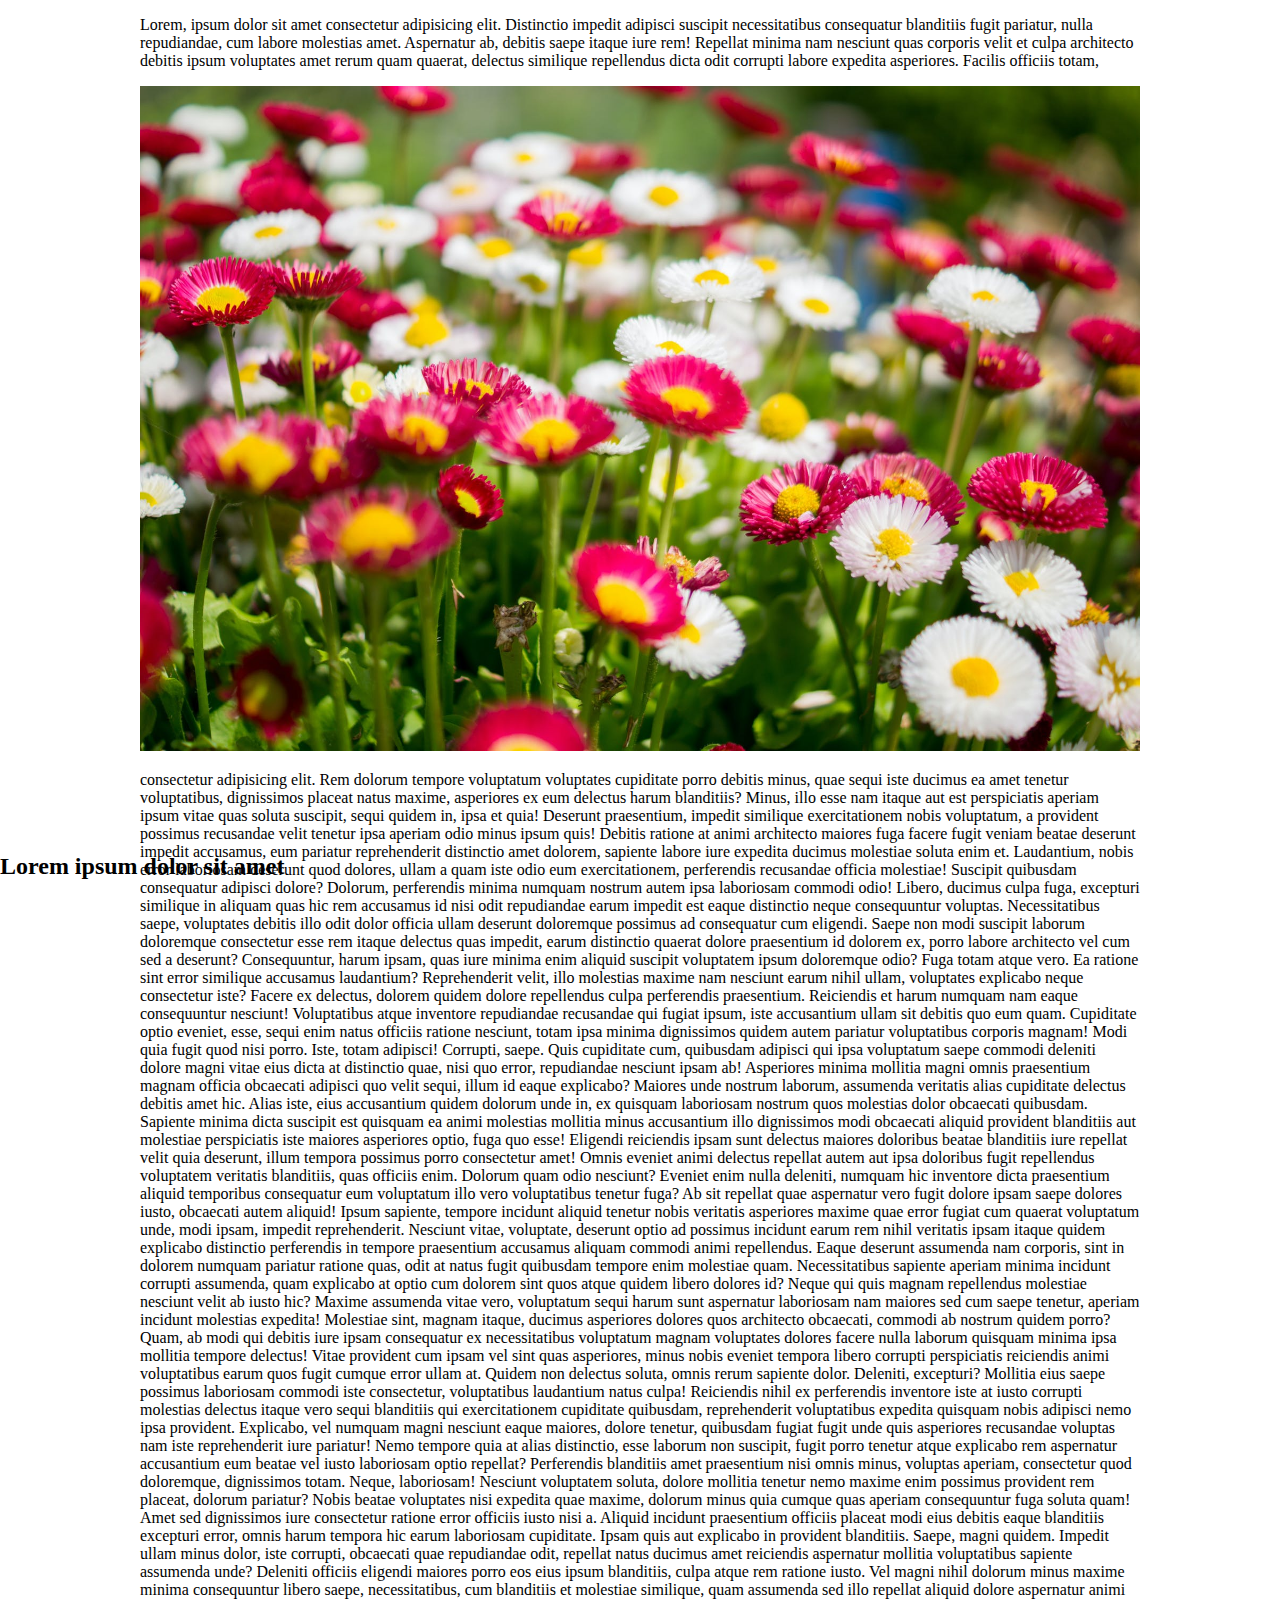
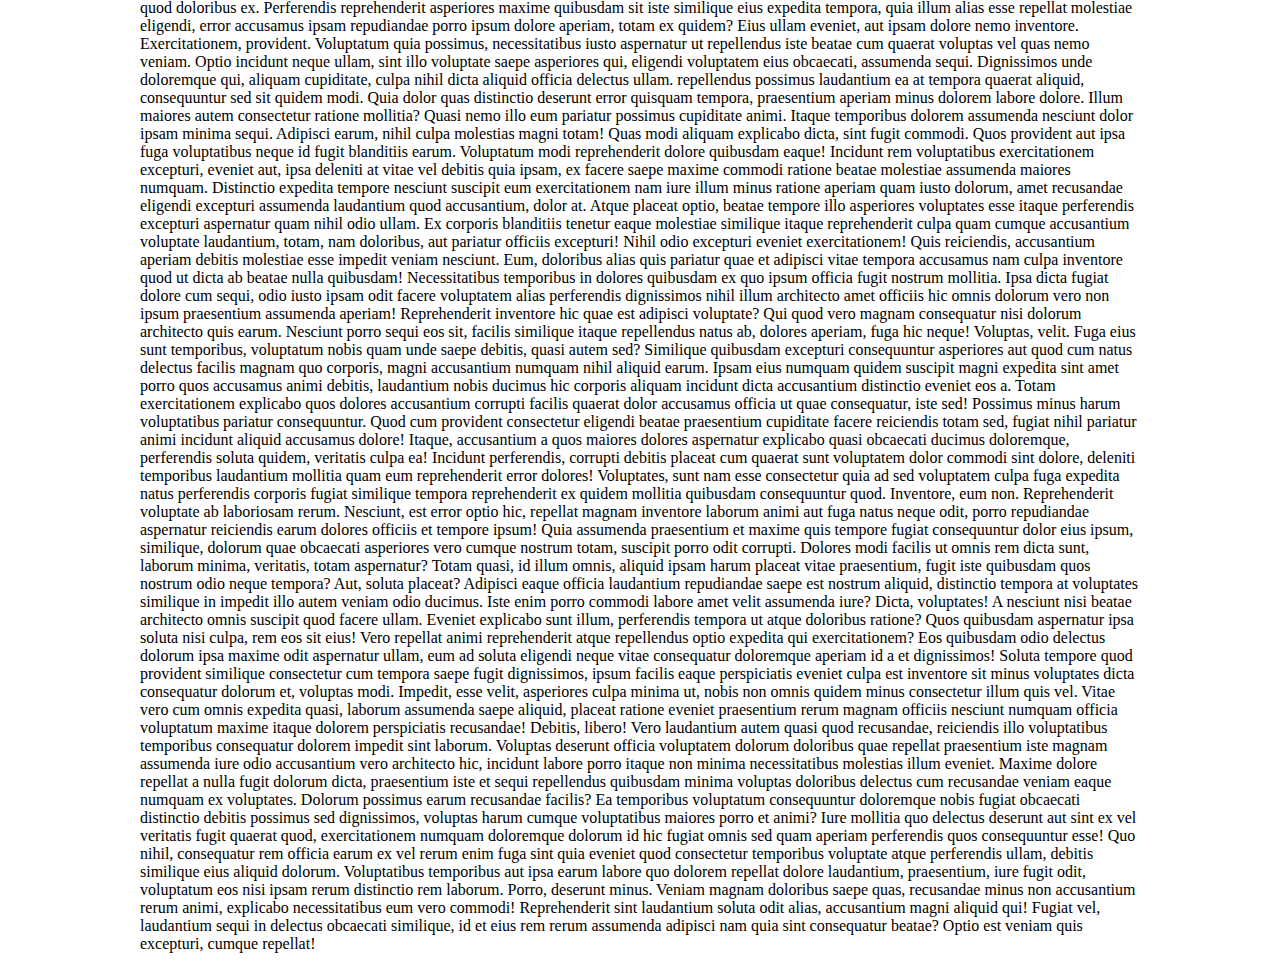
==== commit 060921c1: "test position1" ====
--- a/index.html
+++ b/index.html
@@ -12,9 +12,12 @@
             width: 1000px;
             margin: auto;
         }
+        .my-image-sec{
+            position: relative;
+            width: 100%;
+        }
         .my-image{
-            position: relative;
-
+            width: 100%;
         }
         .image-caption{
             position: absolute;
@@ -28,8 +31,13 @@
     <div class="main-section">
         <p>
             Lorem, ipsum dolor sit amet consectetur adipisicing elit. Distinctio impedit adipisci suscipit necessitatibus consequatur blanditiis fugit pariatur, nulla repudiandae, cum labore molestias amet. Aspernatur ab, debitis saepe itaque iure rem! Repellat minima nam nesciunt quas corporis velit et culpa architecto debitis ipsum voluptates amet rerum quam quaerat, delectus similique repellendus dicta odit corrupti labore expedita asperiores. Facilis officiis totam, 
+            
+        </p>
+        <div class="my-image-sec">
             <img class="my-image" src="img/flowers-garden-colorful-colourful.jpg" alt="flowers-garden-colorful-colourful.jpg"> 
-            <h2 class="image-caption">Lorem ipsum dolor sit amet</h2>
+        </div>
+        <h2 class="image-caption">Lorem ipsum dolor sit amet</h2>
+        <p>
              consectetur adipisicing elit. Rem dolorum tempore voluptatum voluptates cupiditate porro debitis minus, quae sequi iste ducimus ea amet tenetur voluptatibus, dignissimos placeat natus maxime, asperiores ex eum delectus harum blanditiis? Minus, illo esse nam itaque aut est perspiciatis aperiam ipsum vitae quas soluta suscipit, sequi quidem in, ipsa et quia! Deserunt praesentium, impedit similique exercitationem nobis voluptatum, a provident possimus recusandae velit tenetur ipsa aperiam odio minus ipsum quis! Debitis ratione at animi architecto maiores fuga facere fugit veniam beatae deserunt impedit accusamus, eum pariatur reprehenderit distinctio amet dolorem, sapiente labore iure expedita ducimus molestiae soluta enim et. Laudantium, nobis error laboriosam deserunt quod dolores, ullam a quam iste odio eum exercitationem, perferendis recusandae officia molestiae! Suscipit quibusdam consequatur adipisci dolore? Dolorum, perferendis minima numquam nostrum autem ipsa laboriosam commodi odio! Libero, ducimus culpa fuga, excepturi similique in aliquam quas hic rem accusamus id nisi odit repudiandae earum impedit est eaque distinctio neque consequuntur voluptas. Necessitatibus saepe, voluptates debitis illo odit dolor officia ullam deserunt doloremque possimus ad consequatur cum eligendi. Saepe non modi suscipit laborum doloremque consectetur esse rem itaque delectus quas impedit, earum distinctio quaerat dolore praesentium id dolorem ex, porro labore architecto vel cum sed a deserunt? Consequuntur, harum ipsam, quas iure minima enim aliquid suscipit voluptatem ipsum doloremque odio? Fuga totam atque vero. Ea ratione sint error similique accusamus laudantium? Reprehenderit velit, illo molestias maxime nam nesciunt earum nihil ullam, voluptates explicabo neque consectetur iste? Facere ex delectus, dolorem quidem dolore repellendus culpa perferendis praesentium. Reiciendis et harum numquam nam eaque consequuntur nesciunt! Voluptatibus atque inventore repudiandae recusandae qui fugiat ipsum, iste accusantium ullam sit debitis quo eum quam. Cupiditate optio eveniet, esse, sequi enim natus officiis ratione nesciunt, totam ipsa minima dignissimos quidem autem pariatur voluptatibus corporis magnam! Modi quia fugit quod nisi porro. Iste, totam adipisci! Corrupti, saepe. Quis cupiditate cum, quibusdam adipisci qui ipsa voluptatum saepe commodi deleniti dolore magni vitae eius dicta at distinctio quae, nisi quo error, repudiandae nesciunt ipsam ab! Asperiores minima mollitia magni omnis praesentium magnam officia obcaecati adipisci quo velit sequi, illum id eaque explicabo? Maiores unde nostrum laborum, assumenda veritatis alias cupiditate delectus debitis amet hic. Alias iste, eius accusantium quidem dolorum unde in, ex quisquam laboriosam nostrum quos molestias dolor obcaecati quibusdam. Sapiente minima dicta suscipit est quisquam ea animi molestias mollitia minus accusantium illo dignissimos modi obcaecati aliquid provident blanditiis aut molestiae perspiciatis iste maiores asperiores optio, fuga quo esse! Eligendi reiciendis ipsam sunt delectus maiores doloribus beatae blanditiis iure repellat velit quia deserunt, illum tempora possimus porro consectetur amet! Omnis eveniet animi delectus repellat autem aut ipsa doloribus fugit repellendus voluptatem veritatis blanditiis, quas officiis enim. Dolorum quam odio nesciunt? Eveniet enim nulla deleniti, numquam hic inventore dicta praesentium aliquid temporibus consequatur eum voluptatum illo vero voluptatibus tenetur fuga? Ab sit repellat quae aspernatur vero fugit dolore ipsam saepe dolores iusto, obcaecati autem aliquid! Ipsum sapiente, tempore incidunt aliquid tenetur nobis veritatis asperiores maxime quae error fugiat cum quaerat voluptatum unde, modi ipsam, impedit reprehenderit. Nesciunt vitae, voluptate, deserunt optio ad possimus incidunt earum rem nihil veritatis ipsam itaque quidem explicabo distinctio perferendis in tempore praesentium accusamus aliquam commodi animi repellendus. Eaque deserunt assumenda nam corporis, sint in dolorem numquam pariatur ratione quas, odit at natus fugit quibusdam tempore enim molestiae quam. Necessitatibus sapiente aperiam minima incidunt corrupti assumenda, quam explicabo at optio cum dolorem sint quos atque quidem libero dolores id? Neque qui quis magnam repellendus molestiae nesciunt velit ab iusto hic? Maxime assumenda vitae vero, voluptatum sequi harum sunt aspernatur laboriosam nam maiores sed cum saepe tenetur, aperiam incidunt molestias expedita! Molestiae sint, magnam itaque, ducimus asperiores dolores quos architecto obcaecati, commodi ab nostrum quidem porro? Quam, ab modi qui debitis iure ipsam consequatur ex necessitatibus voluptatum magnam voluptates dolores facere nulla laborum quisquam minima ipsa mollitia tempore delectus! Vitae provident cum ipsam vel sint quas asperiores, minus nobis eveniet tempora libero corrupti perspiciatis reiciendis animi voluptatibus earum quos fugit cumque error ullam at. Quidem non delectus soluta, omnis rerum sapiente dolor. Deleniti, excepturi? Mollitia eius saepe possimus laboriosam commodi iste consectetur, voluptatibus laudantium natus culpa! Reiciendis nihil ex perferendis inventore iste at iusto corrupti molestias delectus itaque vero sequi blanditiis qui exercitationem cupiditate quibusdam, reprehenderit voluptatibus expedita quisquam nobis adipisci nemo ipsa provident. Explicabo, vel numquam magni nesciunt eaque maiores, dolore tenetur, quibusdam fugiat fugit unde quis asperiores recusandae voluptas nam iste reprehenderit iure pariatur! Nemo tempore quia at alias distinctio, esse laborum non suscipit, fugit porro tenetur atque explicabo rem aspernatur accusantium eum beatae vel iusto laboriosam optio repellat? Perferendis blanditiis amet praesentium nisi omnis minus, voluptas aperiam, consectetur quod doloremque, dignissimos totam. Neque, laboriosam! Nesciunt voluptatem soluta, dolore mollitia tenetur nemo maxime enim possimus provident rem placeat, dolorum pariatur? Nobis beatae voluptates nisi expedita quae maxime, dolorum minus quia cumque quas aperiam consequuntur fuga soluta quam! Amet sed dignissimos iure consectetur ratione error officiis iusto nisi a. Aliquid incidunt praesentium officiis placeat modi eius debitis eaque blanditiis excepturi error, omnis harum tempora hic earum laboriosam cupiditate. Ipsam quis aut explicabo in provident blanditiis. Saepe, magni quidem. Impedit ullam minus dolor, iste corrupti, obcaecati quae repudiandae odit, repellat natus ducimus amet reiciendis aspernatur mollitia voluptatibus sapiente assumenda unde? Deleniti officiis eligendi maiores porro eos eius ipsum blanditiis, culpa atque rem ratione iusto. Vel magni nihil dolorum minus maxime minima consequuntur libero saepe, necessitatibus, cum blanditiis et molestiae similique, quam assumenda sed illo repellat aliquid dolore aspernatur animi quod doloribus ex. Perferendis reprehenderit asperiores maxime quibusdam sit iste similique eius expedita tempora, quia illum alias esse repellat molestiae eligendi, error accusamus ipsam repudiandae porro ipsum dolore aperiam, totam ex quidem? Eius ullam eveniet, aut ipsam dolore nemo inventore. Exercitationem, provident. Voluptatum quia possimus, necessitatibus iusto aspernatur ut repellendus iste beatae cum quaerat voluptas vel quas nemo veniam. Optio incidunt neque ullam, sint illo voluptate saepe asperiores qui, eligendi voluptatem eius obcaecati, assumenda sequi. Dignissimos unde doloremque qui, aliquam cupiditate, culpa nihil dicta aliquid officia delectus ullam.
             repellendus possimus laudantium ea at tempora quaerat aliquid, consequuntur sed sit quidem modi. Quia dolor quas distinctio deserunt error quisquam tempora, praesentium aperiam minus dolorem labore dolore. Illum maiores autem consectetur ratione mollitia? Quasi nemo illo eum pariatur possimus cupiditate animi. Itaque temporibus dolorem assumenda nesciunt dolor ipsam minima sequi. Adipisci earum, nihil culpa molestias magni totam! Quas modi aliquam explicabo dicta, sint fugit commodi. Quos provident aut ipsa fuga voluptatibus neque id fugit blanditiis earum. Voluptatum modi reprehenderit dolore quibusdam eaque! Incidunt rem voluptatibus exercitationem excepturi, eveniet aut, ipsa deleniti at vitae vel debitis quia ipsam, ex facere saepe maxime commodi ratione beatae molestiae assumenda maiores numquam. Distinctio expedita tempore nesciunt suscipit eum exercitationem nam iure illum minus ratione aperiam quam iusto dolorum, amet recusandae eligendi excepturi assumenda laudantium quod accusantium, dolor at. Atque placeat optio, beatae tempore illo asperiores voluptates esse itaque perferendis excepturi aspernatur quam nihil odio ullam. Ex corporis blanditiis tenetur eaque molestiae similique itaque reprehenderit culpa quam cumque accusantium voluptate laudantium, totam, nam doloribus, aut pariatur officiis excepturi! Nihil odio excepturi eveniet exercitationem! Quis reiciendis, accusantium aperiam debitis molestiae esse impedit veniam nesciunt. Eum, doloribus alias quis pariatur quae et adipisci vitae tempora accusamus nam culpa inventore quod ut dicta ab beatae nulla quibusdam! Necessitatibus temporibus in dolores quibusdam ex quo ipsum officia fugit nostrum mollitia. Ipsa dicta fugiat dolore cum sequi, odio iusto ipsam odit facere voluptatem alias perferendis dignissimos nihil illum architecto amet officiis hic omnis dolorum vero non ipsum praesentium assumenda aperiam! Reprehenderit inventore hic quae est adipisci voluptate? Qui quod vero magnam consequatur nisi dolorum architecto quis earum. Nesciunt porro sequi eos sit, facilis similique itaque repellendus natus ab, dolores aperiam, fuga hic neque! Voluptas, velit. Fuga eius sunt temporibus, voluptatum nobis quam unde saepe debitis, quasi autem sed? Similique quibusdam excepturi consequuntur asperiores aut quod cum natus delectus facilis magnam quo corporis, magni accusantium numquam nihil aliquid earum. Ipsam eius numquam quidem suscipit magni expedita sint amet porro quos accusamus animi debitis, laudantium nobis ducimus hic corporis aliquam incidunt dicta accusantium distinctio eveniet eos a. Totam exercitationem explicabo quos dolores accusantium corrupti facilis quaerat dolor accusamus officia ut quae consequatur, iste sed! Possimus minus harum voluptatibus pariatur consequuntur. Quod cum provident consectetur eligendi beatae praesentium cupiditate facere reiciendis totam sed, fugiat nihil pariatur animi incidunt aliquid accusamus dolore! Itaque, accusantium a quos maiores dolores aspernatur explicabo quasi obcaecati ducimus doloremque, perferendis soluta quidem, veritatis culpa ea! Incidunt perferendis, corrupti debitis placeat cum quaerat sunt voluptatem dolor commodi sint dolore, deleniti temporibus laudantium mollitia quam eum reprehenderit error dolores! Voluptates, sunt nam esse consectetur quia ad sed voluptatem culpa fuga expedita natus perferendis corporis fugiat similique tempora reprehenderit ex quidem mollitia quibusdam consequuntur quod. Inventore, eum non. Reprehenderit voluptate ab laboriosam rerum. Nesciunt, est error optio hic, repellat magnam inventore laborum animi aut fuga natus neque odit, porro repudiandae aspernatur reiciendis earum dolores officiis et tempore ipsum! Quia assumenda praesentium et maxime quis tempore fugiat consequuntur dolor eius ipsum, similique, dolorum quae obcaecati asperiores vero cumque nostrum totam, suscipit porro odit corrupti. Dolores modi facilis ut omnis rem dicta sunt, laborum minima, veritatis, totam aspernatur? Totam quasi, id illum omnis, aliquid ipsam harum placeat vitae praesentium, fugit iste quibusdam quos nostrum odio neque tempora? Aut, soluta placeat? Adipisci eaque officia laudantium repudiandae saepe est nostrum aliquid, distinctio tempora at voluptates similique in impedit illo autem veniam odio ducimus. Iste enim porro commodi labore amet velit assumenda iure? Dicta, voluptates! A nesciunt nisi beatae architecto omnis suscipit quod facere ullam. Eveniet explicabo sunt illum, perferendis tempora ut atque doloribus ratione? Quos quibusdam aspernatur ipsa soluta nisi culpa, rem eos sit eius! Vero repellat animi reprehenderit atque repellendus optio expedita qui exercitationem? Eos quibusdam odio delectus dolorum ipsa maxime odit aspernatur ullam, eum ad soluta eligendi neque vitae consequatur doloremque aperiam id a et dignissimos! Soluta tempore quod provident similique consectetur cum tempora saepe fugit dignissimos, ipsum facilis eaque perspiciatis eveniet culpa est inventore sit minus voluptates dicta consequatur dolorum et, voluptas modi. Impedit, esse velit, asperiores culpa minima ut, nobis non omnis quidem minus consectetur illum quis vel. Vitae vero cum omnis expedita quasi, laborum assumenda saepe aliquid, placeat ratione eveniet praesentium rerum magnam officiis nesciunt numquam officia voluptatum maxime itaque dolorem perspiciatis recusandae! Debitis, libero! Vero laudantium autem quasi quod recusandae, reiciendis illo voluptatibus temporibus consequatur dolorem impedit sint laborum. Voluptas deserunt officia voluptatem dolorum doloribus quae repellat praesentium iste magnam assumenda iure odio accusantium vero architecto hic, incidunt labore porro itaque non minima necessitatibus molestias illum eveniet. Maxime dolore repellat a nulla fugit dolorum dicta, praesentium iste et sequi repellendus quibusdam minima voluptas doloribus delectus cum recusandae veniam eaque numquam ex voluptates. Dolorum possimus earum recusandae facilis? Ea temporibus voluptatum consequuntur doloremque nobis fugiat obcaecati distinctio debitis possimus sed dignissimos, voluptas harum cumque voluptatibus maiores porro et animi? Iure mollitia quo delectus deserunt aut sint ex vel veritatis fugit quaerat quod, exercitationem numquam doloremque dolorum id hic fugiat omnis sed quam aperiam perferendis quos consequuntur esse! Quo nihil, consequatur rem officia earum ex vel rerum enim fuga sint quia eveniet quod consectetur temporibus voluptate atque perferendis ullam, debitis similique eius aliquid dolorum. Voluptatibus temporibus aut ipsa earum labore quo dolorem repellat dolore laudantium, praesentium, iure fugit odit, voluptatum eos nisi ipsam rerum distinctio rem laborum. Porro, deserunt minus. Veniam magnam doloribus saepe quas, recusandae minus non accusantium rerum animi, explicabo necessitatibus eum vero commodi! Reprehenderit sint laudantium soluta odit alias, accusantium magni aliquid qui! Fugiat vel, laudantium sequi in delectus obcaecati similique, id et eius rem rerum assumenda adipisci nam quia sint consequatur beatae? Optio est veniam quis excepturi, cumque repellat!
             </p>
